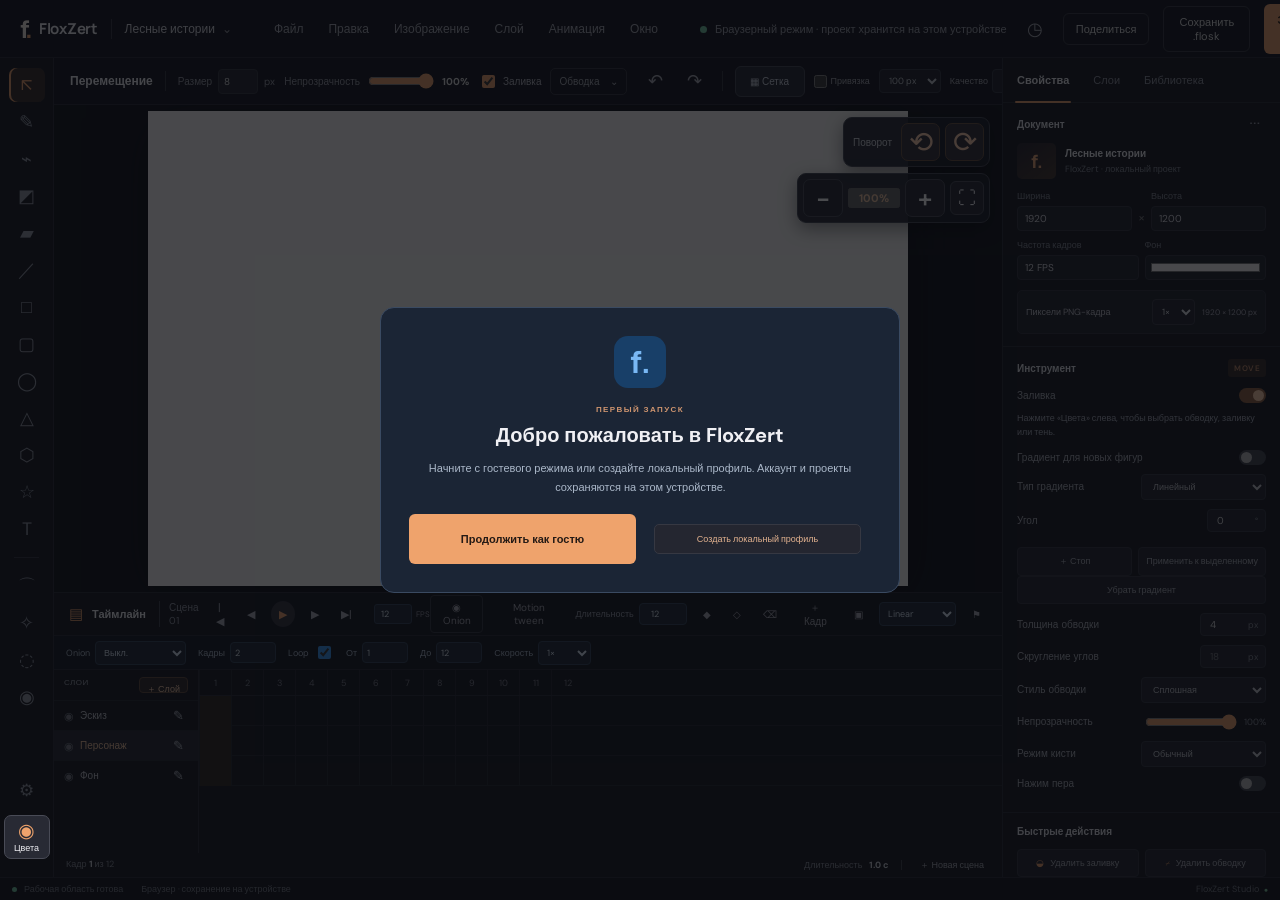
==== index.html @ 046434e7 "Add files via upload" ====
<!doctype html>
<html lang="ru">
<head>
  <meta charset="utf-8">
  <meta name="viewport" content="width=device-width, initial-scale=1">
  <meta name="theme-color" content="#11131a">
  <title>FloxZert — студия анимации и графики</title>
  <link rel="stylesheet" href="styles.css">
</head>
<body>
  <div class="app-shell">
    <header class="topbar">
      <a class="brand" href="#" aria-label="FloxZert">
        <span class="brand-mark">f<span>.</span></span>
        <span class="brand-name">FloxZert</span>
        <span class="brand-divider"></span>
        <button class="project-name" id="projectSwitcher" type="button">Лесные истории <span class="chevron">⌄</span></button>
      </a>
      <nav class="main-menu" aria-label="Главное меню">
        <button id="importImageButton">Файл</button><button>Правка</button><button>Изображение</button><button>Слой</button><button>Анимация</button><button>Окно</button>
      </nav>
      <div class="top-actions">
        <span class="save-status" id="saveStatus"><i></i> Подключение к хранилищу…</span>
        <button class="icon-button" id="historyButton" title="История версий" aria-label="История версий">◷</button>
        <button class="share-button">Поделиться</button>
        <button class="share-button" id="downloadProject" title="Сохранить проект .flosk в установленном приложении">Сохранить .flosk</button>
        <button class="export-button" id="exportTop">Экспорт <span>↗</span></button>
        <button class="support-button" id="openSupport" title="Техподдержка и справка">Справка</button>
        <button class="support-button" id="openSocial" title="Проекты, друзья и совместная работа">Сообщество</button>
        <button class="avatar" aria-label="Профиль">А</button>
      </div>
    </header>

    <main class="workspace">
      <aside class="tool-rail" aria-label="Инструменты">
        <div class="tool-group">
          <button class="tool active" data-tool="select" title="Перемещение (V)"><span>↖</span></button>
          <button class="tool" data-tool="brush" title="Кисть (B)"><span>✎</span></button>
          <button class="tool" data-tool="pencil" title="Карандаш (N)"><span>⌁</span></button>
          <button class="tool" data-tool="eraser" title="Ластик (E)"><span>◩</span></button>
          <button class="tool" data-tool="fill" title="Заливка (G)"><span>▰</span></button>
          <button class="tool" data-tool="line" title="Линия (L)"><span>／</span></button>
          <button class="tool" data-tool="rect" title="Прямоугольник (R)"><span>□</span></button>
          <button class="tool" data-tool="roundrect" title="Скруглённый прямоугольник"><span>▢</span></button>
          <button class="tool" data-tool="ellipse" title="Эллипс"><span>◯</span></button>
          <button class="tool" data-tool="triangle" title="Треугольник"><span>△</span></button>
          <button class="tool" data-tool="polygon" title="Многоугольник"><span>⬡</span></button>
          <button class="tool" data-tool="star" title="Звезда"><span>☆</span></button>
          <button class="tool" data-tool="text" title="Текст (T)"><span>T</span></button>
        </div>
        <div class="rail-divider"></div>
        <div class="tool-group">
          <button class="tool" data-tool="lasso" title="Свободное лассо: обведите объект. Shift — добавить, Alt — вычесть, Ctrl/Cmd — переключить"><span>⌒</span></button>
          <button class="tool" data-tool="magic" title="Быстрое выделение"><span>✧</span></button>
          <button class="tool" data-tool="blur" title="Размытие"><span>◌</span></button>
          <button class="tool" data-tool="eyedropper" title="Пипетка"><span>◉</span></button>
        </div>
        <div class="rail-spacer"></div>
        <button class="tool settings-tool" id="settingsButton" title="Настройки"><span>⚙</span></button>
        <div class="color-tool-wrapper">
          <button class="color-picker-button" id="colorPickerButton" type="button" aria-expanded="false" aria-label="Цвета: обводка, заливка и тень" title="Цвета обводки, заливки и тени">
            <span class="color-picker-mark">◉</span><span>Цвета</span>
          </button>
          <div class="color-popover hidden" id="colorPopover">
            <strong>Цвета объектов</strong>
            <div class="color-tabs" role="tablist" aria-label="Тип цвета">
              <button type="button" class="selected" data-color-tab="stroke">Обводка</button>
              <button type="button" data-color-tab="fill">Заливка</button>
              <button type="button" data-color-tab="shadow">Тень</button>
            </div>
            <label class="color-choice" data-color-view="stroke">Цвет обводки<input id="strokeColor" type="color" value="#f0a36b"></label>
            <label class="color-choice hidden" data-color-view="fill">Цвет заливки<input id="fillColor" type="color" value="#f0a36b"></label>
            <div class="color-choice hidden" data-color-view="shadow">
              <label>Цвет тени<input id="shadowColor" type="color" value="#20202a"></label>
              <label class="shadow-toggle"><input id="shadowEnabled" type="checkbox"> Включить тень</label>
            </div>
          </div>
        </div>
      </aside>

      <section class="center-column">
        <div class="contextbar">
          <div class="tool-context">
            <span class="context-label" id="activeToolLabel">Перемещение</span>
            <span class="context-separator"></span>
            <label class="compact-control">Размер <input id="brushSize" type="number" min="1" max="80" value="8"><span>px</span></label>
            <label class="compact-control">Непрозрачность <input id="opacity" type="range" min="5" max="100" value="100"><b id="opacityValue">100%</b></label>
            <label class="compact-control hidden" id="strokeWidthContextControl" title="Толщина обводки выделенного объекта">Обводка <input id="strokeWidthContext" type="number" min="0" max="80" value="4"><span>px</span></label>
            <label class="check-control"><input type="checkbox" id="fillEnabled" checked> Заливка</label>
            <button class="context-button" id="strokeStyleButton">Обводка <span>⌄</span></button>
          </div>
          <div class="canvas-actions">
            <button class="mobile-properties-button" id="mobileProperties" title="Показать свойства">Свойства</button>
            <button class="icon-button" id="undoButton" title="Отменить">↶</button>
            <button class="icon-button" id="redoButton" title="Повторить">↷</button>
            <span class="context-separator"></span>
            <button class="grid-button" id="gridToggle" title="Показать/скрыть сетку" aria-pressed="false">▦ Сетка</button>
            <label class="grid-snap-control" title="Привязывать рисование, перемещение и изменение размера объектов к сетке; видимость сетки настраивается отдельно"><input type="checkbox" id="gridSnap"> Привязка</label>
            <select id="gridSize" title="Размер клетки сетки" aria-label="Размер клетки сетки"><option value="50">50 px</option><option value="100" selected>100 px</option><option value="200">200 px</option><option value="400">400 px</option></select>
            <label class="quality-control" title="Качество экранного предпросмотра">Качество
              <select id="previewQuality" aria-label="Качество предпросмотра"><option value="draft">Скорость</option><option value="balanced" selected>Обычное</option><option value="high">Высокое</option></select>
            </label>
          </div>
        </div>

        <div class="canvas-stage" id="canvasStage">
          <div class="canvas-wrap" id="canvasWrap">
            <canvas id="artboard" width="1920" height="1200" aria-label="Холст"></canvas>
            <div class="artboard-caption"><span class="live-dot"></span> Сцена 01 <span>·</span> 1920 × 1200</div>
          </div>
          <div class="canvas-floating-controls">
            <div class="rotation-controls" aria-label="Поворот выделения">
              <span>Поворот</span><button id="rotateLeft" title="Повернуть влево на 15°" aria-label="Повернуть влево на 15 градусов">⟲</button><button id="rotateRight" title="Повернуть вправо на 15°" aria-label="Повернуть вправо на 15 градусов">⟳</button>
            </div>
            <div class="zoom-controls">
              <button class="zoom-action" id="zoomOut" title="Уменьшить масштаб">−</button><button class="zoom-value" id="zoomValue" title="Текущий масштаб">100%</button><button class="zoom-action" id="zoomIn" title="Увеличить масштаб до 800%">+</button><button class="icon-button" id="fitCanvas" title="Сбросить масштаб и перемещение">⛶</button>
            </div>
          </div>
          <div class="floating-hint" id="canvasHint">Выберите инструмент и начните творить <kbd>?</kbd></div>
        </div>

        <section class="timeline">
          <div class="timeline-top">
            <div class="timeline-title"><span class="panel-icon">▤</span><strong>Таймлайн</strong><span class="timeline-project">Сцена 01</span></div>
            <div class="playback">
              <button id="firstFrame" title="Первый кадр">|◀</button>
              <button id="prevFrame" title="Предыдущий кадр">◀</button>
              <button class="play-button" id="playButton" title="Воспроизвести">▶</button>
              <button id="nextFrame" title="Следующий кадр">▶</button>
              <button id="lastFrame" title="Последний кадр">▶|</button>
              <span class="fps-control"><input id="timelineFps" type="number" min="1" max="60" value="12" aria-label="Частота кадров"><small>FPS</small></span>
            </div>
            <div class="timeline-tools">
              <button id="onionButton" class="mini-chip" title="Onion skinning">◉ Onion</button>
              <button id="createMotionTween" title="Создать линейный tween для выделенного объекта">Motion tween</button>
              <label class="tween-duration">Длительность <input id="tweenDuration" type="number" min="2" max="500" value="12" aria-label="Длительность motion tween в кадрах"></label>
              <button id="addLayerKeyframe" title="Добавить ключевой кадр активного слоя">◆</button>
              <button id="addBlankKeyframe" title="Добавить пустой ключевой кадр активного слоя">◇</button>
              <button id="clearLayerFrame" title="Удалить содержимое текущего кадра активного слоя">⌫</button>
              <button id="addFrame" title="Добавить кадр">＋ Кадр</button>
              <button id="copyFrame" title="Копировать кадр">▣</button>
              <select id="tweenEasing" aria-label="Кривая easing" title="Кривая motion tween"><option value="linear">Linear</option><option value="ease-in">Ease in</option><option value="ease-out">Ease out</option><option value="ease-in-out">Ease in/out</option></select>
              <button id="addFrameMarker" title="Добавить маркер кадра">⚑</button>
            </div>
          </div>
          <div class="timeline-options">
            <label>Onion
              <select id="onionMode"><option value="off">Выкл.</option><option value="normal">Обычный</option><option value="outline">Контур</option><option value="tinted">Тонированный</option></select>
            </label>
            <label>Кадры <input id="onionFrames" type="number" min="1" max="12" value="2"></label>
            <label>Loop <input id="loopEnabled" type="checkbox" checked></label>
            <label>От <input id="loopStart" type="number" min="1" value="1"></label>
            <label>До <input id="loopEnd" type="number" min="1" value="12"></label>
            <label>Скорость
              <select id="playbackSpeed"><option value="0.25">0.25×</option><option value="0.5">0.5×</option><option value="1" selected>1×</option><option value="1.5">1.5×</option><option value="2">2×</option></select>
            </label>
          </div>
          <div class="timeline-body">
            <div class="timeline-layer-list">
              <div class="timeline-layer-heading"><span>СЛОИ</span><button id="addLayer" title="Добавить новый слой">＋ Слой</button></div>
              <div id="timelineLayerNames"></div>
            </div>
            <div class="frames-scroll" id="framesScroll">
              <div class="frame-ruler" id="frameRuler"></div>
              <div class="frame-rows" id="frameRows"></div>
            </div>
          </div>
          <div class="timeline-foot"><span>Кадр <b id="currentFrameLabel">1</b> из <span id="frameCountLabel">12</span></span><span class="timeline-foot-right">Длительность <b>1.0 c</b> <span class="foot-divider"></span> <button id="newScene">＋ Новая сцена</button></span></div>
        </section>
      </section>

      <aside class="properties-panel">
        <div class="panel-tabs">
          <button class="panel-tab active" data-panel="properties">Свойства</button>
          <button class="panel-tab" data-panel="layers">Слои</button>
          <button class="panel-tab" data-panel="assets">Библиотека</button>
        </div>
        <div class="panel-content" id="propertiesView">
          <div class="panel-section document-section">
            <div class="section-title"><span>Документ</span><button>⋯</button></div>
            <div class="document-card">
              <div class="document-thumb"><span>f.</span></div>
              <div><strong id="documentProjectName">Лесные истории</strong><small>FloxZert · локальный проект</small></div>
            </div>
            <div class="dimension-row">
              <label>Ширина<input value="1920" aria-label="Ширина документа"></label>
              <span>×</span>
              <label>Высота<input value="1200" aria-label="Высота документа"></label>
            </div>
            <div class="dimension-row compact-row"><label>Частота кадров <input value="12 FPS"></label><label>Фон <input id="backgroundColor" type="color" value="#fbfaf7"></label></div>
            <div class="frame-quality-setting"><label for="frameQuality">Пиксели PNG-кадра</label><select id="frameQuality" aria-label="Масштаб пикселей кадра PNG"><option value="1">1×</option><option value="2">2×</option><option value="3">3×</option><option value="4">4×</option></select><small id="frameQualityValue">1920 × 1200 px</small></div>
          </div>
          <div class="panel-section">
            <div class="section-title"><span>Инструмент</span><span class="tiny-badge" id="toolBadge">MOVE</span></div>
            <div class="property-row"><span>Заливка</span><label class="switch"><input type="checkbox" id="panelFill" checked><span></span></label></div>
            <p class="color-help">Нажмите «Цвета» слева, чтобы выбрать обводку, заливку или тень.</p>
            <div class="property-row"><span>Градиент для новых фигур</span><label class="switch"><input type="checkbox" id="gradientEnabled"><span></span></label></div>
            <div class="property-row"><span>Тип градиента</span><select id="gradientType"><option value="linear">Линейный</option><option value="radial">Радиальный</option></select></div>
            <div class="property-row"><span>Угол</span><div class="value-input"><input id="gradientAngle" type="number" min="-360" max="360" value="0"><small>°</small></div></div>
            <div id="gradientStops" class="gradient-stops"></div>
            <div class="quick-actions"><button id="addGradientStop" type="button">＋ Стоп</button><button id="applyGradient" type="button">Применить к выделенному</button></div>
            <div class="quick-actions"><button id="removeGradient" type="button">Убрать градиент</button></div>
            <div class="property-row"><span>Толщина обводки</span><div class="value-input"><input id="strokeWidth" type="number" min="0" max="80" value="4"><small>px</small></div></div>
            <div class="property-row"><span>Скругление углов</span><div class="value-input"><input id="cornerRadius" type="number" min="0" max="300" value="18" disabled><small>px</small></div></div>
            <div class="property-row"><span>Стиль обводки</span><select id="strokeStyle"><option value="solid">Сплошная</option><option value="dashed">Пунктирная</option><option value="dotted">Точечная</option></select></div>
            <div class="property-row"><span>Непрозрачность</span><div class="range-value"><input type="range" id="objectOpacity" min="0" max="100" value="100"><small id="objectOpacityValue">100%</small></div></div>
            <div class="property-row hidden" id="blurSettings"><label for="blurRadius">Радиус размытия</label><div class="value-input"><input id="blurRadius" type="number" min="1" max="80" value="8"><small>px</small></div></div>
            <div class="property-row"><span>Режим кисти</span><select id="brushMode"><option value="normal">Обычный</option><option disabled>Внутри линий — в разработке</option><option disabled>Снаружи линий — в разработке</option></select></div>
            <div class="property-row"><span>Нажим пера</span><label class="switch"><input type="checkbox" id="pressure"><span></span></label></div>
          </div>
          <div class="panel-section quick-actions-section">
            <div class="section-title"><span>Быстрые действия</span></div>
            <div class="quick-actions">
              <button id="removeFill"><span>◒</span> Удалить заливку</button>
              <button id="removeStroke"><span>⌿</span> Удалить обводку</button>
            </div>
            <div class="boolean-row"><button data-boolean="union" title="Объединить">◩</button><button data-boolean="subtract" title="Вычесть">◧</button><button data-boolean="intersect" title="Пересечь">◫</button><small>Булевы операции</small></div>
          </div>
          <div class="panel-section selection-section">
            <div class="section-title"><span>Выделение</span><button id="invertSelection">Инвертировать</button></div>
            <div class="selection-actions"><button>＋ Добавить</button><button>− Вычесть</button><button>⌁ Растушёвка</button></div>
            <div class="property-row"><span>Сохранить в канал</span><button class="text-action" id="saveSelection">Сохранить</button></div>
          </div>
        </div>
        <div class="panel-content hidden" id="layersView">
          <div class="section-title layers-heading"><span>Слои проекта</span><button id="layerAddPanel">＋ Слой</button></div>
          <p class="layer-help">Нажмите слой, чтобы выбрать его. ✎ — переименовать; перетащите ряд, чтобы изменить порядок.</p>
          <div id="layerList" class="layer-list"></div>
          <div class="panel-section">
            <div class="property-row"><span>Непрозрачность слоя</span><div class="range-value"><input type="range" id="layerOpacity" min="0" max="100" value="100" aria-label="Непрозрачность активного слоя"><small id="layerOpacityValue">100%</small></div></div>
          </div>
          <div class="layer-footer"><button id="groupLayers">▱ Создать группу</button><button id="addMask">◩ Добавить маску</button></div>
        </div>
        <div class="panel-content hidden" id="assetsView">
          <div class="section-title layers-heading"><span>Библиотека деталей</span><button id="saveAsset" title="Сохранить выделенные объекты">＋</button></div>
          <p class="muted-copy">Выделите один или несколько объектов и сохраните их набором. Нажмите элемент библиотеки, чтобы добавить его на холст.</p>
          <label class="asset-name-field">Название в библиотеке<input id="assetNameInput" type="text" maxlength="80" placeholder="Например, персонаж"></label>
          <div id="assetList" class="layer-list asset-list"><div class="empty-assets"><span>✦</span><strong>Пока пусто</strong><small>Выделите объекты и нажмите «Сохранить»</small></div></div>
          <button class="wide-button" id="saveCurrentAsset">＋ Сохранить выделенные объекты</button>
        </div>
      </aside>
    </main>

    <footer class="statusbar"><span><i class="status-dot"></i> Рабочая область готова</span><span id="storageStatus">Проверка хранилища…</span><span class="status-right">FloxZert Studio <b>●</b></span></footer>
  </div>

  <div class="modal-backdrop hidden" id="welcomeModal">
    <section class="welcome-modal" role="dialog" aria-modal="true" aria-labelledby="welcomeTitle">
      <div class="welcome-mark">f.</div>
      <span class="eyebrow">ПЕРВЫЙ ЗАПУСК</span>
      <h2 id="welcomeTitle">Добро пожаловать в FloxZert</h2>
      <div id="welcomeContent">
        <p>Начните с гостевого режима или создайте локальный профиль. Аккаунт и проекты сохраняются на этом устройстве.</p>
        <div class="welcome-actions">
          <button type="button" id="continueGuest" class="export-button">Продолжить как гостю</button>
          <button type="button" id="openLocalAccount" class="wide-button">Создать локальный профиль</button>
        </div>
      </div>
      <div id="tourPanel" class="tour-panel hidden">
        <div class="tour-progress"><span id="tourProgressText">Шаг 1 из 5</span><div><i id="tourProgressBar"></i></div></div>
        <h3 id="tourTitle">Инструменты</h3>
        <p id="tourDescription"></p>
        <div class="welcome-actions">
          <button type="button" id="tourBack" class="wide-button">Назад</button>
          <button type="button" id="tourNext" class="export-button">Далее</button>
        </div>
      </div>
    </section>
  </div>

  <div class="modal-backdrop hidden" id="settingsModal">
    <section class="settings-modal" role="dialog" aria-modal="true" aria-labelledby="settingsTitle">
      <div class="modal-header"><div><span class="eyebrow">ПЕРСОНАЛИЗАЦИЯ</span><h2 id="settingsTitle">Настройки FloxZert</h2></div><button id="closeSettings" class="close-button">×</button></div>
      <div class="settings-nav"><button class="selected" data-settings-tab="features">Дополнительные функции</button><button data-settings-tab="themes">Темы и интерфейс</button><button data-settings-tab="account">Аккаунт и облако</button><button data-settings-tab="learning">Обучение</button><button data-settings-tab="shortcuts">Горячие клавиши</button><button data-settings-tab="assistant">ИИ-ассистент</button></div>
      <div class="settings-body" id="settingsBody">
        <div class="settings-intro"><div class="sparkle">✦</div><div><h3>Дополнительные функции</h3><p>Флаги сохраняются в проекте, но не включают модули, которые ещё не реализованы. Ассистент может переключать флаги по названию функции.</p></div></div>
        <section class="smoothing-card" aria-labelledby="smoothingTitle">
          <div class="smoothing-heading"><div><h3 id="smoothingTitle">Сглаживание линий и распознавание фигур</h3><p>ИИ Flox распознаёт линии, дуги, круги и прямоугольники прямо в браузере — без локального сервера, интернета или внешнего API. Это встроенный геометрический распознаватель, не генеративная чат-модель. Остальные режимы сглаживают свободные штрихи.</p></div><button id="straightenButton" type="button">Выпрямить выделенное</button></div>
          <div class="smoothing-controls">
            <label class="smoothing-toggle"><input id="smoothingEnabled" type="checkbox"> Пассивно исправлять новые линии</label>
            <label>Режим
              <select id="smoothingMode">
                <option value="off">Выкл.</option><option value="manual">По кнопке</option><option value="light">Лёгкое сглаживание</option><option value="strong">Сильное сглаживание</option>
                <option value="geometry">Идеальная геометрия</option><option value="curves">Только дуги</option><option value="straight">Только прямые</option><option value="auto">Умное (авто)</option><option value="flox_ai">ИИ Flox · распознавание фигур</option>
              </select>
            </label>
            <label>Чувствительность <span id="smoothingSensitivityValue">50%</span>
              <input id="smoothingSensitivity" type="range" min="0" max="100" value="50">
            </label>
            <label>Порог дрожания <span id="smoothingJitterValue">6 px</span>
              <input id="smoothingJitter" type="range" min="1" max="30" value="6">
            </label>
          </div>
        </section>
        <div class="feature-catalog-toolbar"><input id="featureSearch" type="search" placeholder="Найти модуль или функцию…"><span id="featureCount"></span></div>
        <div id="featureCatalog" class="feature-catalog"></div>
        <div class="feature-grid" id="legacyFeatureGrid">
          <label class="feature-card"><span class="feature-icon">◈</span><span><b>Расширенное выделение</b><small>Флаг настроек · модуль в разработке</small></span><input type="checkbox" data-feature="advanced_selection"></label>
          <label class="feature-card"><span class="feature-icon">✧</span><span><b>Смарт-фильтры и эффекты</b><small>Флаг настроек · модуль в разработке</small></span><input type="checkbox" data-feature="smart_filters"></label>
          <label class="feature-card"><span class="feature-icon">⌘</span><span><b>Скрипты и командная строка</b><small>Используйте текущую Python CLI отдельно</small></span><input type="checkbox" data-feature="scripts"></label>
          <label class="feature-card"><span class="feature-icon">◉</span><span><b>Векторные инструменты</b><small>Флаг настроек · модуль в разработке</small></span><input type="checkbox" data-feature="vector_tools"></label>
          <label class="feature-card"><span class="feature-icon">▧</span><span><b>Анимация и tweening</b><small>Покадровый таймлайн доступен; tweening — нет</small></span><input type="checkbox" data-feature="tweening"></label>
          <label class="feature-card"><span class="feature-icon">◌</span><span><b>Продвинутые эффекты</b><small>Флаг настроек · модуль в разработке</small></span><input type="checkbox" data-feature="advanced_effects"></label>
          <label class="feature-card"><span class="feature-icon">☁</span><span><b>Облачная библиотека</b><small>Флаг настроек · облачная синхронизация не настроена</small></span><input type="checkbox" data-feature="cloud_library"></label>
          <label class="feature-card"><span class="feature-icon">▣</span><span><b>Дополнительные форматы экспорта</b><small>Сейчас доступны PNG из редактора и SVG из CLI</small></span><input type="checkbox" data-feature="advanced_export"></label>
        </div>
        <div class="ai-settings-note"><span>✦</span> ИИ может менять эти настройки по вашей команде. <button id="openAssistant">Открыть ассистента →</button></div>
      </div>
      <div class="settings-body hidden" id="themesView">
        <div class="settings-intro"><div class="sparkle">◐</div><div><h3>Темы интерфейса</h3><p>Синяя база, светлый режим и пользовательские цвета сохраняются локально.</p></div></div>
        <div class="theme-grid">
          <button type="button" class="theme-card" data-theme="blue"><span class="theme-preview blue-preview"></span><b>Flox Blue</b><small>Основная синяя тема</small></button>
          <button type="button" class="theme-card" data-theme="dark"><span class="theme-preview dark-preview"></span><b>Тёмная</b><small>Низкая яркость панелей</small></button>
          <button type="button" class="theme-card" data-theme="light"><span class="theme-preview light-preview"></span><b>Светлая</b><small>Высокая контрастность холста</small></button>
          <button type="button" class="theme-card" data-theme="custom"><span class="theme-preview custom-preview"></span><b>Настраиваемая</b><small>Свои цвета интерфейса</small></button>
        </div>
        <div class="theme-controls">
          <label>Акцентный цвет <input id="themeAccent" type="color" value="#3897f0"></label>
          <label>Фон интерфейса <input id="themeBackground" type="color" value="#111722"></label>
          <label>Цвет панелей <input id="themePanel" type="color" value="#1a2230"></label>
        </div>
      </div>
      <div class="settings-body hidden" id="accountView">
        <div class="settings-intro"><div class="sparkle">☁</div><div><h3>Аккаунт и синхронизация</h3><p>Войдите, чтобы синхронизировать проекты между веб-версией и desktop. Пароль проверяется сервером, а CAPTCHA показывается только в веб-версии.</p></div></div>
        <form id="accountForm" class="account-form">
          <label class="avatar-field" id="accountAvatarField">Аватар
            <span class="account-avatar" id="accountAvatarPreview">A</span>
            <input id="accountAvatar" type="file" accept="image/png,image/jpeg,image/webp" hidden>
            <button type="button" id="chooseAccountAvatar" class="wide-button">Выбрать изображение</button>
          </label>
          <label>Email <input id="accountEmail" type="email" autocomplete="email" required placeholder="name@example.com"></label>
          <label id="accountNameField">Имя <input id="accountName" type="text" autocomplete="name" maxlength="80" placeholder="Имя профиля"></label>
          <label id="accountPasswordField">Пароль <input id="accountPassword" type="password" minlength="10" maxlength="128" autocomplete="new-password" placeholder="Минимум 10 символов"></label>
          <label id="accountPasswordConfirmField">Повторите пароль <input id="accountPasswordConfirm" type="password" minlength="10" maxlength="128" autocomplete="new-password" placeholder="Повторите пароль"></label>
          <label>Язык <select id="accountLanguage"><option value="ru">Русский</option><option value="en">English</option></select></label>
          <label>Часовой пояс <select id="accountTimezone"></select></label>
          <label id="accountPlanField">Тариф
            <select id="accountPlan">
              <option value="free">Бесплатный · 100 ИИ-токенов в день</option>
              <option value="creator">Creator · 500 ИИ-токенов в день</option>
              <option value="team">Team · 2 000 ИИ-токенов в день</option>
            </select>
          </label>
          <label class="account-consent" id="accountConsentField"><input id="accountConsent" type="checkbox"> Я принимаю условия использования и политику конфиденциальности</label>
          <div class="account-captcha hidden" id="accountCaptcha"></div>
          <button type="submit" class="wide-button" id="accountSubmit">Создать аккаунт</button>
          <button type="button" class="wide-button account-mode-toggle" id="accountModeToggle">Уже есть аккаунт? Войти</button>
          <button type="button" class="wide-button hidden" id="accountLogout">Выйти из аккаунта</button>
        </form>
        <div class="provider-grid">
          <button type="button" class="provider-button" disabled>Google · не настроен</button>
          <button type="button" class="provider-button" disabled>GitHub · не настроен</button>
          <button type="button" class="provider-button" disabled>Apple · не настроен</button>
        </div>
        <div class="account-mode-hint" id="accountModeHint"></div>
        <div class="account-status" id="accountStatus">Режим гостя · облачная синхронизация отключена</div>
      </div>
      <div class="settings-body hidden" id="learningView">
        <div class="settings-intro"><div class="sparkle">i</div><div><h3>Обучение и справка</h3><p>Интерактивные шаги, шаблоны, челленджи и чек-лист первых действий.</p></div></div>
        <div id="learningChecklist" class="learning-list"></div>
        <button type="button" id="restartGuide" class="wide-button">Повторить приветственный гайд</button>
      </div>
      <div class="shortcuts-view hidden" id="shortcutsView">
        <div class="settings-intro"><div class="sparkle">⌘</div><div><h3>Горячие клавиши</h3><p>Ищите действие по названию или сочетанию. Включайте и выключайте назначения, не теряя их; для пользовательских действий задавайте режим и контекст.</p></div></div>
        <div class="shortcut-toolbar"><input id="shortcutSearch" type="search" placeholder="Поиск по названию действия или сочетанию…" autocomplete="off"><span id="shortcutCount" class="shortcut-count" aria-live="polite"></span><button type="button" id="enableShortcuts">Включить доступные</button><button type="button" id="exportShortcutProfile">Экспорт профиля</button><button type="button" id="importShortcutProfile">Импорт профиля</button><input id="shortcutProfileFile" type="file" accept="application/json,.json" hidden><button type="button" id="resetShortcuts">Сбросить</button></div>
        <div class="shortcut-list" id="shortcutList" role="list"></div>
        <div class="shortcut-help">Настройте режим «Нажатие», «Удержание» (0,4 с), «Двойное» (повтор за 0,35 с) или «Долгое» (0,9 с), а также контекст: «Везде», «Холст», «Таймлайн» или «ИИ». Кнопка «Включить доступные» включает назначения с проверкой конфликтов. Системные [SYSTEM] нельзя выключить, но режим и контекст можно настроить. Можно назначить до 1000 сочетаний на весь каталог; сочетания привязаны к доступным командам редактора, а не к функциям, которые ещё не реализованы. Импорт профиля проверяет неизвестные действия, недопустимые клавиши и конфликты. На Mac используйте ⌘ вместо Ctrl; зарезервированные сочетания ОС не назначаются.</div>
      </div>
      <div class="modal-footer"><span>Настройки сохраняются автоматически</span><button class="export-button" id="doneSettings">Готово</button></div>
    </section>
  </div>

  <div class="modal-backdrop hidden" id="supportModal">
    <section class="support-modal" role="dialog" aria-modal="true" aria-labelledby="supportTitle">
      <div class="modal-header"><div><span class="eyebrow">СПРАВКА И ПОДДЕРЖКА</span><h2 id="supportTitle">Помощь по FloxZert</h2></div><button id="closeSupport" class="close-button" aria-label="Закрыть">×</button></div>
      <div class="support-layout">
        <aside class="support-sidebar">
          <button type="button" class="support-tab selected" data-support-tab="faq">FAQ</button>
          <button type="button" class="support-tab" data-support-tab="ticket">Обратиться</button>
          <button type="button" class="support-tab" data-support-tab="tickets">Мои обращения</button>
          <button type="button" class="support-tab" data-support-tab="diagnostic">Диагностика</button>
        </aside>
        <div class="support-content">
          <section data-support-view="faq">
            <h3>Частые вопросы</h3>
            <details open><summary>Где хранится проект?</summary><p>В браузерной версии проект сохраняется в хранилище этого браузера на устройстве. Статический сайт можно разместить на GitHub Pages или другом хостинге без собственного backend. Облачные проекты и история версий требуют отдельно размещённого API; desktop-приложение хранит проекты в SQLite.</p></details>
            <details><summary>Как сохранить проект перед экспортом?</summary><p>Используйте Ctrl+S или дождитесь сообщения «Все изменения сохранены». В desktop-приложении сохраните проект как .flosk; в веб-версии доступны импорт .flosk и экспорт PNG/SVG.</p></details>
            <details><summary>Почему закрылись вкладки или пропала синхронизация?</summary><p>Сейчас облачная синхронизация не настроена. Локальные данные остаются доступными в текущем профиле и SQLite.</p></details>
            <details><summary>Связаться с техподдержкой</summary><p>Напишите на <a href="mailto:pycode.support@gmail.com">pycode.support@gmail.com</a> или создайте обращение во вкладке «Обратиться».</p></details>
          </section>
          <section data-support-view="ticket" class="hidden">
            <h3>Создать обращение</h3>
            <form id="supportForm" class="support-form">
              <label>Имя отправителя (необязательно) <input id="supportName" name="name" maxlength="100"></label>
              <label>Получатель (изменить нельзя) <input id="supportRecipient" type="email" value="pycode.support@gmail.com" readonly aria-readonly="true"></label>
              <label>Категория
                <select id="supportCategory" name="category">
                  <option value="project">Проект и сохранение</option><option value="export">Экспорт</option><option value="render">Рендер и производительность</option>
                  <option value="account">Аккаунт</option><option value="billing">Оплата и тариф</option><option value="bug">Ошибка приложения</option><option value="other">Другое</option>
                </select>
              </label>
              <label>Тема <input id="supportSubject" name="subject" minlength="3" maxlength="160" required></label>
              <label>Описание <textarea id="supportMessage" name="message" minlength="10" maxlength="8000" rows="5" required></textarea></label>
              <label class="support-attach"><input id="supportIncludeDiagnostic" type="checkbox" checked> Добавить техническую диагностику (версия, ОС, размер холста, статус API)</label>
              <button type="submit" class="export-button">Создать обращение</button>
            </form>
            <div id="supportTicketResult" class="support-ticket-result"></div>
          </section>
          <section data-support-view="tickets" class="hidden">
            <div class="support-section-heading"><h3>Мои обращения на сервере</h3><button type="button" id="refreshSupportTickets">Обновить</button></div>
            <div id="supportTicketList" class="support-ticket-list">Нет загруженных обращений</div>
          </section>
          <section data-support-view="diagnostic" class="hidden">
            <h3>Техническая диагностика</h3>
            <pre id="supportDiagnostic" class="support-diagnostic"></pre>
            <button type="button" id="copySupportDiagnostic" class="wide-button">Скопировать диагностику</button>
          </section>
        </div>
      </div>
    </section>
  </div>

  <div class="modal-backdrop hidden" id="socialModal">
    <section class="social-modal" role="dialog" aria-modal="true" aria-labelledby="socialTitle">
      <div class="modal-header"><div><span class="eyebrow">СООБЩЕСТВО</span><h2 id="socialTitle">Проекты и друзья</h2></div><button id="closeSocial" class="close-button" aria-label="Закрыть">×</button></div>
      <div class="social-layout">
        <aside class="social-sidebar">
          <button type="button" class="social-tab selected" data-social-tab="projects">Главный экран</button>
          <button type="button" class="social-tab" data-social-tab="friends">Друзья</button>
          <button type="button" class="social-tab" data-social-tab="toolbox">Общий тулбокс</button>
        </aside>
        <div class="social-content">
          <section data-social-view="projects">
            <div class="support-section-heading"><h3>Мои и общие проекты</h3><button type="button" id="socialNewProject">Новый проект</button></div>
            <div id="socialProjectList" class="social-list">Загрузка проектов…</div>
          </section>
          <section data-social-view="friends" class="hidden">
            <div class="friend-search">
              <input id="friendEmail" type="email" placeholder="Email друга">
              <button type="button" id="sendFriendRequest">Добавить друга</button>
            </div>
            <div id="friendList" class="social-list">Загрузка друзей…</div>
          </section>
          <section data-social-view="toolbox" class="hidden">
            <div class="support-section-heading"><h3>Тулбокс аккаунта</h3><button type="button" id="addToolboxFromSelection">Сохранить выделение</button></div>
            <div id="toolboxList" class="social-list">Загрузка тулбокса…</div>
          </section>
        </div>
      </div>
    </section>
  </div>

  <div class="modal-backdrop hidden" id="managerModal">
    <section class="manager-modal" role="dialog" aria-modal="true" aria-labelledby="managerTitle">
      <div class="modal-header"><div><span class="eyebrow">ПРОЕКТЫ И ВЕРСИИ</span><h2 id="managerTitle">Управление</h2></div><button id="closeManager" class="close-button" aria-label="Закрыть">×</button></div>
      <div class="manager-body" id="managerBody"></div>
    </section>
  </div>

  <div id="canvasContextMenu" class="canvas-context-menu hidden" role="menu" aria-label="Контекстное меню холста">
    <div class="context-object-actions">
      <button type="button" role="menuitem" data-context-action="copy"><span>Копировать</span><kbd>Ctrl+C</kbd></button>
      <button type="button" role="menuitem" data-context-action="cut"><span>Вырезать</span><kbd>Ctrl+X</kbd></button>
      <button type="button" role="menuitem" data-context-action="paste"><span>Вставить</span><kbd>Ctrl+V</kbd></button>
      <button type="button" role="menuitem" data-context-action="duplicate"><span>Дублировать</span><kbd>Ctrl+D</kbd></button>
      <button type="button" role="menuitem" data-context-action="group"><span>Сгруппировать</span><span class="context-icon">▣</span></button>
      <button type="button" role="menuitem" data-context-action="ungroup"><span>Разгруппировать</span><span class="context-icon">▢</span></button>
      <div class="context-divider"></div>
      <button type="button" role="menuitem" data-context-action="motion-tween"><span>Motion tween</span><span class="context-icon">↗</span></button>
      <button type="button" role="menuitem" data-context-action="keyframe"><span>Создать ключевой кадр</span><kbd>K</kbd></button>
      <button type="button" role="menuitem" data-context-action="blank-keyframe"><span>Пустой ключевой кадр</span><kbd>F7</kbd></button>
      <div class="context-divider"></div>
      <button type="button" role="menuitem" data-context-action="front"><span>На передний план</span><kbd>Ctrl+]</kbd></button>
      <button type="button" role="menuitem" data-context-action="forward"><span>Вперед на один уровень</span><kbd>]</kbd></button>
      <button type="button" role="menuitem" data-context-action="backward"><span>Назад на один уровень</span><kbd>[</kbd></button>
      <button type="button" role="menuitem" data-context-action="back"><span>На задний план</span><kbd>Ctrl+[</kbd></button>
      <div class="context-divider"></div>
      <button type="button" role="menuitem" data-context-action="toggle-fill"><span>Включить/выключить заливку</span><kbd>Shift+F</kbd></button>
      <button type="button" role="menuitem" data-context-action="remove-fill"><span>Удалить заливку</span><kbd>Alt+F</kbd></button>
      <button type="button" role="menuitem" data-context-action="toggle-stroke"><span>Включить/выключить обводку</span><kbd>Shift+K</kbd></button>
      <button type="button" role="menuitem" data-context-action="remove-stroke"><span>Удалить обводку</span><kbd>Alt+K</kbd></button>
      <div class="context-divider"></div>
      <button type="button" role="menuitem" data-context-action="lock"><span>Заблокировать объект</span><kbd>Ctrl+L</kbd></button>
      <button type="button" role="menuitem" data-context-action="toolbox"><span>Сохранить в тулбокс</span><span class="context-icon">＋</span></button>
      <div class="context-divider"></div>
      <button type="button" role="menuitem" class="context-danger" data-context-action="delete"><span>Удалить</span><kbd>Delete</kbd></button>
    </div>
    <div class="context-empty-actions">
      <button type="button" role="menuitem" data-context-action="paste"><span>Вставить</span><kbd>Ctrl+V</kbd></button>
      <button type="button" role="menuitem" data-context-action="select-all"><span>Выделить всё кадра</span><kbd>Ctrl+A</kbd></button>
      <button type="button" role="menuitem" data-context-action="keyframe"><span>Создать ключевой кадр</span><kbd>K</kbd></button>
      <button type="button" role="menuitem" data-context-action="blank-keyframe"><span>Пустой ключевой кадр</span><kbd>F7</kbd></button>
    </div>
  </div>

  <div class="modal-backdrop hidden" id="paletteModal">
    <section class="palette-modal" role="dialog" aria-modal="true" aria-label="Командная палитра">
      <input id="paletteSearch" type="search" placeholder="Поиск команды…" autocomplete="off">
      <div id="paletteResults" class="palette-results"></div>
      <div class="palette-foot">↑ ↓ выбрать <kbd>Enter</kbd> выполнить <kbd>Esc</kbd> закрыть</div>
    </section>
  </div>

  <aside class="assistant-panel hidden" id="assistantPanel">
    <div class="assistant-header"><span class="assistant-avatar">f.</span><div><b>Flox Zert</b><small id="assistantModelLabel">Flox Mini · 0.1.0.1</small></div><button type="button" id="aiSettingsToggle" aria-label="Настройки модели" title="Настройки модели">⚙</button><button id="closeAssistant" aria-label="Закрыть чат">×</button></div>
    <div id="desktopAiInstallPanel" class="desktop-ai-install hidden" aria-live="polite">
      <button type="button" id="installLocalAi">Загрузить ИИ (~2,3 ГБ)</button>
      <small id="desktopAiStatus">Первое скачивание модели (~2,3 ГБ) требует интернет; после этого Flox работает офлайн.</small>
    </div>
    <div id="aiProviderFields" class="assistant-provider hidden">
      <label>Провайдер<select id="aiProviderMode"><option value="flox-mini">Flox Mini · 0.1.0.1</option><option value="flox">Flox · 0.1.0.1</option><option value="gemini">Google Gemini</option><option value="openai">OpenAI</option><option value="anthropic">Anthropic Claude</option><option value="deepseek">DeepSeek</option><option value="custom">Другой OpenAI-совместимый</option></select></label>
      <label>Модель<select id="aiProviderModel"></select><input id="aiCustomModel" class="hidden" placeholder="model-id"></label>
      <input id="aiProviderKey" type="password" autocomplete="off" placeholder="API-ключ провайдера">
      <input id="aiProviderEndpoint" class="hidden" type="url" placeholder="https://api.example.com/v1/chat/completions">
      <label>Лимит ответа<select id="aiMaxOutputTokens"><option value="512">512 токенов</option><option value="1200" selected>1 200 токенов</option><option value="2048">2 048 токенов</option><option value="4096">4 096 токенов</option><option value="8192">8 192 токена</option><option value="10000">10 000 токенов</option></select></label>
      <label>Память одобренных примеров<select id="aiMemoryLimit"><option value="150000">150 000 токенов</option><option value="500000">500 000 токенов</option><option value="1000000" disabled>1 млн · подписка (пока недоступна)</option></select></label>
      <label class="ai-consent-option"><input id="aiIncludeApprovedMemory" type="checkbox"> Передавать одобренные примеры облачной модели</label>
      <label class="ai-consent-option"><input id="aiFloxUseGemini" type="checkbox"> Использовать Gemini как движок Flox (отправляются запросы и холст)</label>
      <label class="ai-consent-option"><input id="aiSendCanvas" type="checkbox" checked> Передавать снимок холста выбранной облачной модели</label>
      <label id="aiFloxGeminiModelLabel">Модель Gemini для Flox<select id="aiFloxGeminiModel"><option value="gemini-2.5-flash">gemini-2.5-flash</option><option value="gemini-2.5-pro">gemini-2.5-pro</option></select></label>
      <small id="aiVisionNotice">Облачная vision-модель может получить уменьшенный снимок текущего кадра. Flox Mini/Flox локально видят только структуру холста.</small>
      <div class="ai-settings-actions"><button type="button" id="saveAiProvider">Сохранить</button><button type="button" id="approveLastAssistant">Запомнить ответ</button></div>
      <small id="assistantLearningStatus">Память заполняется только после явного сохранения ответа.</small>
      <small id="aiModelStatus">Локальный Flox Zert · 0.1.0.1</small>
    </div>
    <div class="assistant-messages" id="assistantMessages"><div class="assistant-message">Привет! Я Flox Mini 0.1.0.1. Могу изучить контекст холста и предложить безопасные правки.</div></div>
    <form class="assistant-input" id="assistantForm"><input id="assistantPrompt" placeholder="Напишите сообщение..." autocomplete="off"><button aria-label="Отправить">↑</button></form>
  </aside>
  <input type="file" id="imageImport" accept=".flosk,.flox,.json,application/json,image/*" hidden>
  <script src="feature_catalog.js"></script>
  <script src="cloud-config.js"></script>
  <script src="app.js"></script>
</body>
</html>
---- styles.css ----
@import url('https://fonts.googleapis.com/css2?family=DM+Sans:wght@400;500;600;700&family=Manrope:wght@400;500;600;700;800&display=swap');
:root{color-scheme:dark;--bg:#11131a;--panel:#191b24;--panel2:#20222c;--line:#2c2e38;--text:#f0f0f4;--muted:#858894;--accent:#efa36c;--accent2:#f6bd8b;--green:#73c9a0}
*{box-sizing:border-box}body{margin:0;background:var(--bg);color:var(--text);font:13px 'DM Sans',sans-serif;overflow:hidden}button,input,select{font:inherit;color:inherit}button{cursor:pointer}button:focus-visible,input:focus-visible,select:focus-visible{outline:2px solid #efa36c;outline-offset:2px}.app-shell{height:100vh;min-height:650px;display:flex;flex-direction:column}.topbar{height:58px;background:#171820;border-bottom:1px solid #282a34;display:flex;align-items:center;padding:0 20px;gap:32px;flex-shrink:0}.brand{display:flex;align-items:center;gap:9px;color:inherit;text-decoration:none;white-space:nowrap}.brand-mark{font:800 24px Manrope,sans-serif;letter-spacing:-3px;color:#faf0e7}.brand-mark span{color:var(--accent)}.brand-name{font:700 15px Manrope,sans-serif;letter-spacing:-.3px}.brand-divider{height:20px;width:1px;background:#383a44;margin:0 4px}.project-name{color:#d7d7de;font-size:12px;background:none;border:0;padding:5px 0}.project-name:hover{color:#fff}.chevron{color:#92939d;margin-left:4px}.main-menu{display:flex;height:100%;align-items:center;gap:5px;flex:1}.main-menu button,.top-actions button,.timeline-tools button,.playback button,.contextbar button{background:none;border:0;color:#a8aab4}.main-menu button{padding:9px 10px;font-size:12px}.main-menu button:hover,.contextbar button:hover,.icon-button:hover{color:white;background:#292b35;border-radius:6px}.top-actions{display:flex;align-items:center;gap:14px}.save-status{font-size:11px;color:#a0a3ae;white-space:nowrap}.save-status i,.live-dot,.status-dot{width:7px;height:7px;display:inline-block;background:var(--green);border-radius:50%;margin-right:5px}.icon-button{width:30px;height:30px;font-size:18px!important;display:inline-flex;align-items:center;justify-content:center}.share-button{border:1px solid #383a45!important;border-radius:6px;padding:8px 12px;color:#ddd!important;font-size:11px}.export-button{background:var(--accent)!important;color:#241a15!important;border:0;border-radius:6px;padding:9px 13px;font-weight:700;font-size:11px}.export-button span{font-size:14px;margin-left:6px}.avatar{border:0;border-radius:50%;background:#474055;color:#f8d7bb;width:28px;height:28px;font-weight:700}.workspace{display:flex;min-height:0;flex:1}.tool-rail{width:54px;background:#191b23;border-right:1px solid var(--line);display:flex;flex-direction:column;align-items:center;padding:10px 0;flex-shrink:0}.tool-group{display:flex;flex-direction:column;gap:3px}.tool{border:0;background:transparent;color:#9295a1;width:36px;height:34px;border-radius:7px;font-size:18px;display:flex;align-items:center;justify-content:center}.tool:hover{background:#292b35;color:#fff}.tool.active{background:#3a2e2a;color:var(--accent);box-shadow:inset 2px 0 var(--accent)}.rail-divider{width:25px;height:1px;background:#343640;margin:11px 0}.rail-spacer{flex:1}.settings-tool{font-size:17px;margin-bottom:8px}.color-swatches{height:40px;width:39px;position:relative;margin:0 0 8px 2px}.color-swatches input{position:absolute;width:23px;height:23px;padding:2px;background:#22242d;border:1px solid #555762;border-radius:4px;cursor:pointer}.color-swatches input:first-child{top:0;left:1px;z-index:1}.color-swatches input:last-child{right:1px;bottom:0}.center-column{min-width:0;flex:1;display:flex;flex-direction:column}.contextbar{height:47px;border-bottom:1px solid #292b35;display:flex;align-items:center;justify-content:space-between;padding:0 16px;background:#171820;flex-shrink:0}.tool-context,.canvas-actions{display:flex;align-items:center;gap:9px}.context-label{font-size:12px;font-weight:600;min-width:78px}.context-separator{width:1px;height:20px;background:#353741;margin:0 3px}.compact-control{display:flex;align-items:center;gap:6px;color:#9698a3;font-size:10px}.compact-control input[type=number]{width:40px;height:25px;background:#242630;border:1px solid #353741;border-radius:4px;padding:3px 5px;color:#ddd}.compact-control input[type=range]{width:66px;accent-color:var(--accent)}.compact-control b{color:#ddd;font-size:10px}.check-control{color:#b4b5bf;display:flex;align-items:center;gap:5px;font-size:10px}.check-control input{accent-color:var(--accent)}.context-button{border:1px solid #343640!important;border-radius:5px;padding:6px 8px!important;font-size:10px}.context-button span{margin-left:7px}.zoom-value{font-size:10px!important;min-width:38px}.canvas-stage{flex:1;min-height:250px;display:flex;align-items:center;justify-content:center;position:relative;overflow:hidden;background-color:#13151c;background-image:radial-gradient(#30323b 0.65px,transparent .65px);background-size:16px 16px}.canvas-wrap{position:relative;filter:drop-shadow(0 10px 28px #08090d99);transform-origin:center}.canvas-wrap canvas{display:block;width:min(64vw,960px,calc((100vh - 425px)*1.6));height:auto;background:#fbfaf7;cursor:crosshair}.artboard-caption{position:absolute;top:-25px;left:0;font-size:10px;color:#999ba5}.artboard-caption span:not(.live-dot){margin:0 5px;color:#5d5f6b}.live-dot{width:5px;height:5px;margin-right:5px}.floating-hint{position:absolute;bottom:15px;left:50%;transform:translateX(-50%);padding:8px 12px;background:#20222bcc;border:1px solid #3a3c46;border-radius:7px;color:#aaa;font-size:10px;transition:opacity .2s}.floating-hint kbd{color:#d5d5dc;background:#343640;border-radius:3px;padding:1px 5px;margin-left:8px}.timeline{height:239px;min-height:210px;background:#191b23;border-top:1px solid #2a2c36;display:flex;flex-direction:column;flex-shrink:0}.timeline-top{height:43px;display:flex;align-items:center;justify-content:space-between;border-bottom:1px solid #292b35;padding:0 15px}.timeline-title{display:flex;align-items:center;gap:9px}.panel-icon{font-size:15px;color:var(--accent)}.timeline-title strong{font-size:11px}.timeline-project{border-left:1px solid #41434e;padding-left:9px;margin-left:4px;color:#9294a0;font-size:10px}.playback{display:flex;align-items:center;gap:10px}.playback button{font-size:11px}.playback .play-button{background:#34353f;border-radius:50%;width:26px;height:26px;color:var(--accent)}.fps-control{color:#eee;font-size:10px;margin-left:6px}.fps-control small{color:#9294a0;font-size:8px}.timeline-tools{display:flex;align-items:center;gap:10px}.timeline-tools button{font-size:10px}.timeline-tools .mini-chip{border:1px solid #363843;border-radius:4px;padding:5px 7px}.mini-chip.enabled{color:var(--accent);border-color:#8b5f43}.timeline-body{display:flex;min-height:0;flex:1}.timeline-layer-list{width:145px;border-right:1px solid #2c2e38;flex-shrink:0}.timeline-layer-heading{height:26px;padding:7px 10px;color:#787b86;font-size:8px;letter-spacing:.8px;display:flex;justify-content:space-between}.timeline-layer-heading button{background:none;border:0;color:#999;font-size:13px;padding:0}.timeline-layer-name{height:30px;padding:7px 10px;border-top:1px solid #262832;font-size:10px;color:#c2c3cb;display:flex;align-items:center;gap:6px}.timeline-layer-name.selected{background:#292b35;color:#f1c19b}.layer-eye{color:#777a85;font-size:11px}.frames-scroll{overflow:auto;flex:1}.frame-ruler{height:26px;display:flex;min-width:max-content;border-bottom:1px solid #2c2e38}.frame-number{width:32px;flex-shrink:0;padding:7px 0;text-align:center;color:#777a85;font-size:9px;border-left:1px solid #262832}.frame-rows{min-width:max-content}.frame-row{height:30px;display:flex;border-bottom:1px solid #262832}.frame-cell{width:32px;flex-shrink:0;height:30px;border-left:1px solid #262832;position:relative;cursor:pointer}.frame-cell:hover{background:#252731}.frame-cell.current{background:#302820}.frame-cell.keyframe:after{content:"";position:absolute;width:8px;height:8px;left:11px;top:10px;background:#d18b5d;transform:rotate(45deg);border-radius:1px}.frame-cell.current.keyframe:after{background:#ffc391;box-shadow:0 0 7px #efa36c}.timeline-foot{height:24px;padding:5px 12px;color:#888a95;font-size:9px;display:flex;justify-content:space-between}.timeline-foot b{color:#d3d4db}.timeline-foot-right{display:flex;align-items:center;gap:7px}.timeline-foot button{background:none;border:0;color:#acadb6;font-size:9px}.foot-divider{width:1px;height:10px;background:#41434c;margin:0 5px}.properties-panel{width:278px;flex-shrink:0;background:#191b23;border-left:1px solid #2b2d37;display:flex;flex-direction:column}.panel-tabs{height:45px;border-bottom:1px solid #2a2c36;display:flex;padding:0 12px;gap:20px}.panel-tab{background:none;border:0;color:#8f919c;font-size:11px;position:relative;padding:0 2px}.panel-tab.active{color:#f0f0f3;font-weight:600}.panel-tab.active:after{content:"";height:2px;background:var(--accent);position:absolute;bottom:-1px;left:0;right:0;border-radius:2px}.panel-content{overflow:auto;flex:1}.panel-content.hidden{display:none}.panel-section{padding:12px 14px;border-bottom:1px solid #2b2d37}.section-title{display:flex;align-items:center;justify-content:space-between;font-size:10px;font-weight:600;margin-bottom:11px;color:#e3e3e8}.section-title button{background:none;border:0;color:#92949f;font-size:11px}.document-section{padding-top:13px}.document-card{display:flex;align-items:center;gap:9px;margin-bottom:11px}.document-thumb{width:39px;height:36px;border-radius:5px;background:linear-gradient(145deg,#27232c,#47382f);display:flex;align-items:center;justify-content:center;color:#efaa77;font:800 18px Manrope}.document-card strong{display:block;font-size:10px}.document-card small{display:block;color:#868994;font-size:9px;margin-top:3px}.dimension-row{display:flex;align-items:center;gap:6px}.dimension-row label{flex:1;color:#838691;font-size:9px}.dimension-row input{display:block;margin-top:4px;width:100%;height:25px;background:#23252e;border:1px solid #343640;border-radius:4px;padding:0 7px;color:#d9dae0;font-size:10px}.dimension-row>span{padding-top:13px;color:#777}.compact-row{margin-top:8px}.compact-row label input[type=color]{height:25px;padding:3px}.tiny-badge{font-size:8px;letter-spacing:.5px;color:#bf8967;background:#382d28;padding:4px 6px;border-radius:3px}.property-row{display:flex;align-items:center;justify-content:space-between;margin:9px 0;color:#aeb0b9;font-size:10px}.property-row input[type=color]{border:1px solid #494b55;border-radius:4px;width:29px;height:21px;padding:2px;background:#252731}.property-row select{background:#242630;border:1px solid #363842;border-radius:4px;color:#c7c8cf;padding:5px 7px;font-size:9px;width:125px}.value-input{background:#242630;border:1px solid #363842;border-radius:4px;padding:3px 7px}.value-input input{width:40px;background:transparent;border:0;color:#ddd;font-size:10px}.value-input small,.range-value small{color:#858792;font-size:9px}.range-value{display:flex;align-items:center;gap:5px}.range-value input{width:92px;accent-color:var(--accent)}.switch{position:relative;width:27px;height:15px}.switch input{opacity:0;width:0;height:0}.switch span{position:absolute;inset:0;border-radius:10px;background:#444650;cursor:pointer;transition:.15s}.switch span:before{content:"";position:absolute;width:11px;height:11px;left:2px;top:2px;background:#bbb;border-radius:50%;transition:.15s}.switch input:checked+span{background:#936342}.switch input:checked+span:before{transform:translateX(12px);background:#ffcfaa}.quick-actions{display:flex;gap:6px}.quick-actions button,.selection-actions button{background:#242630;border:1px solid #343640;border-radius:4px;padding:7px 7px;font-size:9px;color:#aeb0ba;flex:1;white-space:nowrap}.quick-actions button span{color:var(--accent);margin-right:4px}.boolean-row{display:flex;align-items:center;gap:6px;margin-top:10px}.boolean-row button{width:25px;height:23px;background:#242630;border:1px solid #363842;border-radius:4px;color:#c1c2ca}.boolean-row small{color:#858792;font-size:9px;margin-left:3px}.selection-section .section-title button,.text-action{font-size:9px;color:#d39a72}.selection-actions{display:flex;gap:5px}.layers-heading{padding:15px 14px 5px}.layer-list{padding:4px 8px}.layer-item{height:38px;display:flex;align-items:center;gap:7px;padding:0 8px;border-radius:5px;color:#c3c4cc;font-size:10px;cursor:pointer}.layer-item:hover,.layer-item.selected{background:#292b35}.layer-item.selected{color:#f0c39f}.layer-item .layer-icon{font-size:12px;color:#9699a4}.layer-item .layer-actions{margin-left:auto;color:#777a84}.layer-footer{border-top:1px solid #2b2d37;display:flex;gap:7px;padding:12px}.layer-footer button,.wide-button{flex:1;background:#242630;border:1px solid #363842;border-radius:5px;color:#b5b7c0;padding:8px 5px;font-size:9px}.muted-copy{color:#898b96;font-size:10px;line-height:1.55;padding:0 15px}.empty-assets{height:180px;display:flex;flex-direction:column;align-items:center;justify-content:center;color:#898b96;gap:7px}.empty-assets>span{font-size:23px;color:#d99a6c}.empty-assets strong{font-size:11px;color:#c7c8d0}.empty-assets small{font-size:9px}.wide-button{margin:10px;width:calc(100% - 20px);color:#e2b28f}.statusbar{height:23px;background:#15171e;border-top:1px solid #292b35;display:flex;align-items:center;gap:18px;padding:0 12px;color:#777a84;font-size:9px;flex-shrink:0}.statusbar .status-dot{width:5px;height:5px}.status-right{margin-left:auto}.status-right b{color:#83c79e;font-size:7px;margin-left:3px}
.modal-backdrop{position:fixed;inset:0;background:#08090dbb;z-index:10;display:flex;align-items:center;justify-content:center;padding:20px}.modal-backdrop.hidden{display:none}.settings-modal{width:min(780px,96vw);max-height:min(700px,94vh);background:#1b1d26;border:1px solid #383a45;border-radius:12px;box-shadow:0 22px 90px #000b;display:flex;flex-direction:column;overflow:hidden}.modal-header{display:flex;align-items:center;justify-content:space-between;padding:20px 24px 16px;border-bottom:1px solid #2d2f39}.eyebrow{font-size:8px;letter-spacing:1.4px;color:#cf956f;font-weight:700}.modal-header h2{font:700 19px Manrope;margin:5px 0 0}.close-button,.assistant-header button{background:none;border:0;color:#aaa;font-size:23px}.settings-nav{display:flex;gap:6px;padding:10px 20px;border-bottom:1px solid #2d2f39}.settings-nav button{background:transparent;border:0;color:#9698a3;border-radius:5px;padding:8px 10px;font-size:10px}.settings-nav button.selected{background:#302a28;color:#f3bd96}.feature-count{border-radius:8px;padding:1px 5px;background:#40352e;color:#efb388;margin-left:4px}.settings-body{padding:18px 24px;overflow:auto}.settings-intro{display:flex;gap:12px;align-items:center;margin-bottom:16px}.sparkle{width:34px;height:34px;border-radius:9px;background:#382c29;color:#f4b184;display:flex;align-items:center;justify-content:center;font-size:17px}.settings-intro h3{margin:0 0 4px;font-size:12px}.settings-intro p{margin:0;color:#92949f;font-size:10px}.feature-grid{display:grid;grid-template-columns:1fr 1fr;gap:8px}.feature-card{display:flex;align-items:center;gap:9px;padding:11px;background:#22242d;border:1px solid #30323c;border-radius:7px;cursor:pointer}.feature-icon{color:#e4a77b;background:#332a28;width:27px;height:27px;border-radius:6px;display:flex;align-items:center;justify-content:center}.feature-card span:nth-child(2){flex:1}.feature-card b,.feature-card small{display:block}.feature-card b{font-size:10px;color:#e4e4e9}.feature-card small{font-size:8px;color:#898b96;margin-top:4px}.feature-card input{accent-color:var(--accent)}.ai-settings-note{display:flex;align-items:center;gap:7px;margin-top:14px;color:#9e9faa;font-size:9px}.ai-settings-note>span{color:#e6a979}.ai-settings-note button{margin-left:auto;background:none;border:0;color:#e5ad83;font-size:9px}.modal-footer{padding:13px 22px;border-top:1px solid #2d2f39;display:flex;align-items:center;justify-content:space-between;color:#878a94;font-size:9px}
.assistant-panel{position:fixed;right:18px;bottom:34px;width:320px;height:390px;background:#1b1d26;border:1px solid #3b3d48;border-radius:10px;z-index:8;box-shadow:0 12px 45px #0009;display:flex;flex-direction:column}.assistant-panel.hidden{display:none}.assistant-header{height:53px;padding:0 13px;border-bottom:1px solid #30323c;display:flex;align-items:center;gap:9px}.assistant-avatar{width:28px;height:28px;background:#3a2d29;color:#f4b588;border-radius:8px;display:flex;align-items:center;justify-content:center}.assistant-header b,.assistant-header small{display:block}.assistant-header b{font-size:11px}.assistant-header small{font-size:9px;color:#898b96;margin-top:3px}.assistant-header button{margin-left:auto;font-size:19px}.assistant-messages{flex:1;overflow:auto;padding:13px}.assistant-message{background:#242630;border-radius:8px;padding:10px;color:#b9bbc4;font-size:10px;line-height:1.6}.assistant-message b{color:#edb185}.assistant-input{padding:10px;border-top:1px solid #30323c;display:flex;gap:7px}.assistant-input input{flex:1;background:#242630;border:1px solid #383a45;border-radius:6px;padding:9px;color:#ddd;font-size:10px}.assistant-input button{width:32px;border:0;border-radius:6px;background:#efa36c;color:#241a15;font-weight:700;font-size:15px}
@media(max-width:1050px){.main-menu{gap:0}.main-menu button{padding:8px 6px;font-size:10px}.properties-panel{width:245px}.save-status{display:none}.timeline-layer-list{width:120px}.canvas-wrap canvas{width:min(60vw,850px)}}
@media(max-width:760px){.topbar{padding:0 10px;gap:12px}.main-menu{display:none}.brand{flex:1}.project-name,.brand-divider{display:none}.top-actions{gap:7px}.share-button{display:none}.properties-panel{display:none;position:absolute;z-index:5;right:0;top:58px;bottom:23px;width:min(84vw,300px);box-shadow:-12px 0 30px #0008}.properties-panel.mobile-open{display:flex}.contextbar{padding:0 8px}.compact-control:nth-of-type(2),.check-control,.context-button{display:none}.canvas-wrap canvas{width:min(86vw,960px);max-height:none}.mobile-properties-button{display:inline-flex!important;background:#282a34!important;border:1px solid #393b46!important;border-radius:5px;padding:6px 8px!important;font-size:9px!important}.timeline{height:205px}.timeline-tools{gap:3px}.timeline-tools button:first-child{display:none}}
.mobile-properties-button{display:none}
.canvas-context-menu{position:fixed;z-index:30;width:238px;padding:5px;background:#20232c;border:1px solid #424550;border-radius:8px;box-shadow:0 14px 38px #050608aa}
.canvas-context-menu.hidden{display:none}
.canvas-context-menu button{width:100%;min-height:30px;display:flex;align-items:center;justify-content:space-between;gap:10px;border:0;border-radius:5px;background:transparent;color:#d8dae2;padding:6px 8px;text-align:left;font-size:10px}
.canvas-context-menu button:hover{background:#353a48;color:#fff}
.canvas-context-menu button:disabled{opacity:.45;cursor:not-allowed}
.canvas-context-menu kbd{color:#9297a5;background:#292c35;border:1px solid #424650;border-radius:4px;padding:2px 5px;font-size:8px}
.canvas-context-menu .context-icon{color:#efa36c}
.context-divider{height:1px;margin:4px 6px;background:#353842}
.canvas-context-menu.context-on-object .context-empty-actions{display:none}
.canvas-context-menu.context-on-empty .context-object-actions{display:none}
.canvas-context-menu .context-danger{color:#f09a90}
.smoothing-card{padding:12px;background:#22242d;border:1px solid #343640;border-radius:7px;margin:0 0 15px}.smoothing-heading{display:flex;align-items:flex-start;justify-content:space-between;gap:12px}.smoothing-heading h3{margin:0 0 5px;font-size:11px}.smoothing-heading p{margin:0;color:#92949f;font-size:9px;line-height:1.5}.smoothing-heading button{flex:none;background:#382d28;border:1px solid #624b3e;color:#f0bb94;border-radius:5px;padding:7px 9px;font-size:9px}.smoothing-controls{display:flex;gap:16px;margin-top:12px}.smoothing-controls label{flex:1;display:flex;flex-direction:column;gap:6px;color:#aeb0b9;font-size:9px}.smoothing-controls select{background:#242630;border:1px solid #363842;border-radius:4px;color:#ddd;padding:7px;font-size:10px}.smoothing-controls input{width:100%;accent-color:var(--accent)}.smoothing-controls label>span{color:#f0bb94}
.save-status.error{color:#f09286}.save-status.saving{color:#e8bc83}
.frame-cell.tween{background:linear-gradient(180deg,#244c77,#1b3550);border-radius:8px}
.frame-cell.tween.current{background:#356eaa}
.tween-duration{display:flex;align-items:center;gap:5px;color:#969ba8;font-size:9px}
.tween-duration input{width:48px;background:#222b38;border:1px solid #36465c;border-radius:4px;color:#e3edf8;padding:4px;text-align:center}
.timeline{height:285px;min-height:260px}
.timeline-options{min-height:34px;padding:4px 12px;border-bottom:1px solid #292b35;display:flex;align-items:center;gap:12px;flex-wrap:wrap;background:#171b24}
.timeline-options label{display:flex;align-items:center;gap:5px;color:#aab7c8;font-size:9px}
.frame-cell.blank-keyframe:after{background:transparent;border:1px solid #d18b5d}
.frame-cell.current.blank-keyframe:after{background:transparent;border-color:#ffc391;box-shadow:0 0 7px #efa36c}
.gradient-stops{display:grid;gap:5px;margin:6px 0}.gradient-stop{display:grid;grid-template-columns:1fr 36px 26px;gap:6px;align-items:center}.gradient-stop input[type=number]{width:100%;min-width:0;background:#242630;border:1px solid #363842;border-radius:4px;padding:5px;color:#ddd;font-size:9px}.gradient-stop input[type=color]{width:36px;height:25px;padding:2px;background:#242630;border:1px solid #363842;border-radius:4px}.gradient-stop button{height:25px;border:1px solid #363842;border-radius:4px;background:#242630;color:#bbb}.gradient-stop button:disabled{opacity:.4;cursor:not-allowed}
.timeline-options input[type=number]{width:46px;height:21px;padding:2px 4px;background:#222b38;border:1px solid #36465c;border-radius:4px;color:#e5edf8;font-size:9px}
.timeline-options input[type=checkbox]{accent-color:#3897f0}
.timeline-options select,.timeline-tools select{background:#222b38;border:1px solid #36465c;border-radius:4px;color:#dce8f8;padding:4px;font-size:9px}
.fps-control{display:flex;align-items:center;gap:4px}
.fps-control input{width:38px;background:#222b38;border:1px solid #36465c;border-radius:3px;color:#e3edf8;text-align:center;padding:3px;font-size:9px}
.frame-number.marked,.frame-cell.marked{box-shadow:inset 0 2px #f0a36b}
.welcome-modal{width:min(460px,92vw);background:#1b2535;border:1px solid #3a4a61;border-radius:14px;padding:28px;text-align:center}.welcome-mark{width:52px;height:52px;border-radius:14px;margin:0 auto 16px;background:#183f68;color:#79b8f4;font:800 30px Manrope;display:flex;align-items:center;justify-content:center}.welcome-modal h2{font-size:20px;margin:8px 0}.welcome-modal p{color:#abb8c9;font-size:11px;line-height:1.7}.welcome-actions{display:grid;grid-template-columns:1fr 1fr;gap:8px;margin-top:18px}.feature-catalog-toolbar{display:flex;align-items:center;gap:10px;margin:12px 0}.feature-catalog-toolbar input{flex:1;background:#242630;border:1px solid #363842;border-radius:5px;padding:8px;font-size:10px}.feature-catalog-toolbar span{color:#95b8df;font-size:9px}.feature-category{margin:12px 0}.feature-category h3{font-size:11px;color:#84b4e7;margin:0 0 8px}.feature-catalog{max-height:none}.feature-category .feature-grid{max-height:300px;overflow:auto}.feature-grid#legacyFeatureGrid{display:none}.theme-grid{display:grid;grid-template-columns:repeat(4,1fr);gap:8px}.theme-card{background:#222a37;border:1px solid #354256;border-radius:8px;padding:8px;color:#e9eff8;text-align:left}.theme-card b,.theme-card small{display:block}.theme-card b{font-size:10px;margin-top:7px}.theme-card small{font-size:8px;color:#91a0b5;margin-top:3px}.theme-preview{display:block;height:54px;border-radius:5px}.blue-preview{background:linear-gradient(135deg,#111722 50%,#3897f0)}.dark-preview{background:linear-gradient(135deg,#0d1118 50%,#60a5fa)}.light-preview{background:linear-gradient(135deg,#edf2fa 50%,#1677d2)}.custom-preview{background:linear-gradient(135deg,#26364d 50%,#c084fc)}.theme-controls{display:grid;grid-template-columns:repeat(3,1fr);gap:10px;margin-top:14px}.theme-controls label{display:flex;flex-direction:column;gap:6px;color:#aeb8c7;font-size:9px}.theme-controls input{width:100%;height:34px}.account-form{display:grid;grid-template-columns:1fr 1fr;gap:10px}.account-form label{display:flex;flex-direction:column;gap:6px;color:#aeb8c7;font-size:9px}.account-form input,.account-form select{background:#242630;border:1px solid #363842;border-radius:5px;padding:8px}.account-form button{grid-column:1/-1}.account-status{margin-top:12px;padding:10px;border-radius:6px;background:#202938;color:#9fbbdd;font-size:9px}.learning-list{display:grid;grid-template-columns:1fr 1fr;gap:7px}.learning-item{display:flex;gap:8px;padding:9px;background:#222a37;border-radius:6px;font-size:10px}.learning-item input{accent-color:#3897f0}
.manager-modal{width:min(560px,96vw);max-height:min(680px,90vh);background:#1b1d26;border:1px solid #383a45;border-radius:12px;box-shadow:0 22px 90px #000b;display:flex;flex-direction:column;overflow:hidden}.manager-body{padding:16px 20px;overflow:auto}.manager-list{display:flex;flex-direction:column;gap:7px}.manager-item{display:flex;align-items:center;text-align:left;gap:10px;width:100%;padding:11px 12px;border:1px solid #343640;border-radius:7px;background:#22242d;color:#e3e3e8}.manager-item:hover{border-color:#9e755a;background:#292a33}.manager-item.current{border-color:#986d50}.manager-item-copy{flex:1;min-width:0}.manager-item-copy b,.manager-item-copy small{display:block}.manager-item-copy b{font-size:11px}.manager-item-copy small{margin-top:4px;color:#92949f;font-size:9px}.manager-item-action{color:#e8ad82;font-size:9px}.manager-form{display:flex;gap:8px;margin-top:14px;padding-top:13px;border-top:1px solid #343640}.manager-form input{flex:1;min-width:0;background:#242630;border:1px solid #383a45;border-radius:5px;padding:9px;color:#eee;font-size:10px}.manager-form button,.manager-confirm-actions button{border:0;border-radius:5px;background:#efa36c;color:#241a15;font-weight:700;padding:8px 11px;font-size:10px}.manager-empty,.manager-error{padding:14px;background:#242630;border-radius:6px;color:#a8aab4;font-size:10px}.manager-error{color:#f09286}.manager-confirm{font-size:11px;line-height:1.6;color:#c5c6ce}.manager-confirm-actions{display:flex;justify-content:flex-end;gap:8px;margin-top:16px}.manager-confirm-actions button.secondary{background:#30323c;color:#d0d1d8}
.layer-item .layer-icon,.layer-item .layer-actions{background:transparent;border:0;padding:3px;cursor:pointer}.layer-item .layer-icon:hover,.layer-item .layer-actions:hover{color:#f0bc98}
.shortcuts-view{padding:18px 24px;overflow:auto;min-height:0;flex:1}.shortcuts-view.hidden{display:none}.settings-body.hidden{display:none}.shortcut-toolbar{display:flex;gap:8px;margin:12px 0}.shortcut-toolbar input{flex:1;min-width:0;background:#242630;border:1px solid #383a45;border-radius:5px;padding:9px 11px;color:#eee;font-size:10px}.shortcut-toolbar button{background:#292b35;border:1px solid #3a3c47;border-radius:5px;color:#c3c4cc;padding:8px 10px;font-size:9px;white-space:nowrap}.shortcut-list{border:1px solid #30323c;border-radius:7px;overflow:auto;max-height:390px}.shortcut-group{padding:9px 11px;background:#22242d;color:#d9aa87;font-size:9px;font-weight:700;letter-spacing:.5px;border-bottom:1px solid #30323c;position:sticky;top:0}.shortcut-row{min-height:39px;display:grid;grid-template-columns:minmax(160px,1fr) minmax(105px,160px) 76px;align-items:center;gap:8px;padding:5px 10px;border-bottom:1px solid #2b2d36;font-size:10px}.shortcut-row:last-child{border-bottom:0}.shortcut-description{color:#a7a9b3}.shortcut-binding{justify-self:end;font:10px 'DM Sans',sans-serif;color:#d7d8df;background:#2c2e38;border:1px solid #41434e;border-radius:4px;padding:4px 7px;white-space:nowrap}.shortcut-binding.recording{color:#ffcb98;border-color:#a77654}.shortcut-record{justify-self:end;background:transparent;border:1px solid #3b3d48;border-radius:4px;color:#aaaeba;padding:5px 7px;font-size:9px}.shortcut-record:hover{color:#f2bd96;border-color:#87654c}.shortcut-help{margin-top:11px;color:#8f919d;font-size:9px;line-height:1.55}.palette-modal{width:min(560px,94vw);max-height:min(520px,80vh);background:#1b1d26;border:1px solid #41434d;border-radius:10px;box-shadow:0 24px 80px #000b;display:flex;flex-direction:column;overflow:hidden}.palette-modal>input{margin:12px;background:#242630;border:1px solid #40424d;border-radius:6px;padding:12px;color:#eee;font-size:12px}.palette-results{overflow:auto;padding:0 8px 8px}.palette-command{width:100%;display:flex;align-items:center;text-align:left;background:transparent;border:0;border-radius:5px;color:#d4d5dc;padding:9px 10px;font-size:10px}.palette-command:hover,.palette-command.active{background:#302d2d;color:#f3bd96}.palette-command small{margin-left:auto;color:#8c8f9a;font-size:9px}.palette-empty{padding:14px;color:#92949f;font-size:10px}.palette-foot{padding:9px 12px;border-top:1px solid #30323c;color:#8f919b;font-size:9px}.palette-foot kbd{margin-left:7px;padding:2px 4px;background:#30323c;border:1px solid #464852;border-radius:3px;color:#d7d7de}.settings-nav button{cursor:pointer}
.shortcut-record:disabled{opacity:.45;cursor:default}.shortcut-help{margin-top:11px;color:#8f919d;font-size:9px;line-height:1.55}.palette-modal{width:min(560px,94vw);max-height:min(520px,80vh);background:#1b1d26;border:1px solid #41434d;border-radius:10px;box-shadow:0 24px 80px #000b;display:flex;flex-direction:column;overflow:hidden}.palette-modal>input{margin:12px;background:#242630;border:1px solid #40424d;border-radius:6px;padding:12px;color:#eee;font-size:12px}.palette-results{overflow:auto;padding:0 8px 8px}.palette-command{width:100%;display:flex;align-items:center;text-align:left;background:transparent;border:0;border-radius:5px;color:#d4d5dc;padding:9px 10px;font-size:10px}.palette-command:hover,.palette-command.active{background:#302d2d;color:#f3bd96}.palette-command small{margin-left:auto;color:#8c8f9a;font-size:9px}.palette-empty{padding:14px;color:#92949f;font-size:10px}.palette-foot{padding:9px 12px;border-top:1px solid #30323c;color:#8f919b;font-size:9px}.palette-foot kbd{margin-left:7px;padding:2px 4px;background:#30323c;border:1px solid #464852;border-radius:3px;color:#d7d7de}.settings-nav button{cursor:pointer}
.shortcut-row{grid-template-columns:minmax(150px,1.2fr) 58px minmax(120px,1fr) minmax(128px,auto)}
.shortcut-title-cell{min-width:0;display:grid;gap:5px}
.shortcut-options{display:flex;align-items:center;gap:4px;flex-wrap:wrap}
.shortcut-option{max-width:100%;padding:3px 5px;border:1px solid #3a3c47;border-radius:4px;background:#242630;color:#b9bbc5;font-size:8px}
.shortcut-bindings,.shortcut-actions{display:flex;align-items:center;gap:4px;flex-wrap:wrap}
.shortcut-bindings{min-width:0}
.shortcut-toggle{justify-self:center;min-width:48px;padding:4px 5px;border:1px solid #3b3d48;border-radius:4px;background:#23332d;color:#9de0b0;font-size:8px;cursor:pointer}
.shortcut-toggle[aria-pressed="false"]{background:#33292a;color:#c39b9b}
.shortcut-toggle:disabled{background:#22242d;color:#d9aa87;opacity:1;cursor:default}
.shortcut-disabled .shortcut-description{opacity:.55}
.shortcut-chip{display:inline-flex;align-items:center;gap:2px}
.shortcut-remove{width:20px;height:22px;border:0;border-radius:4px;background:#30323c;color:#aeb0b9;cursor:pointer}
.shortcut-remove:hover{background:#533731;color:#ffd2b2}
.shortcut-remove:disabled{opacity:.45;cursor:default}
.shortcut-empty{color:#92949f;font-size:9px}
.shortcut-actions .shortcut-record{white-space:nowrap}
.shortcut-toolbar button{flex:none}
.shortcut-count{align-self:center;color:#aab1bf;font-size:9px;white-space:nowrap}
@media(max-width:600px){.shortcut-row{grid-template-columns:minmax(90px,.8fr) 44px minmax(90px,1fr) auto;gap:5px;padding:5px}.shortcut-option{font-size:7px}.shortcut-toolbar{flex-wrap:wrap}.shortcut-toolbar input{flex-basis:100%}.shortcut-toolbar button{flex:1}}
.hidden{display:none!important}
.welcome-modal{width:min(520px,92vw)}
.welcome-modal .eyebrow{display:block;margin-bottom:4px}
.tour-panel h3{margin:14px 0 6px;font-size:13px}
.tour-panel p{min-height:48px}
.tour-progress{display:flex;align-items:center;gap:10px;color:#a9bdd5;font-size:9px}
.tour-progress>div{flex:1;height:4px;border-radius:8px;background:#303d50;overflow:hidden}
.tour-progress i{display:block;height:100%;width:20%;background:#79b8f4;transition:width .2s}
.tour-highlight{outline:3px solid #79b8f4!important;outline-offset:4px;animation:tour-pulse 1.2s ease-in-out infinite!important}
@keyframes tour-pulse{50%{outline-color:#f0b48c;box-shadow:0 0 18px #79b8f466}}
.account-form{grid-template-columns:1fr 1fr}
.account-form .avatar-field{grid-row:span 2;align-items:center}
.account-avatar{width:58px;height:58px;border-radius:50%;margin:5px 0 8px;background:#3b4c63 center/cover no-repeat;color:#dcecff;font:700 22px Manrope;display:flex;align-items:center;justify-content:center}
.avatar-field .wide-button{margin:0;width:100%;padding:6px}
.account-consent{grid-column:1/-1;flex-direction:row!important;align-items:center;line-height:1.5}
.account-consent input{accent-color:#3897f0}
.account-captcha,.account-mode-hint{grid-column:1/-1}
.account-captcha{min-height:0}
.account-mode-hint{margin-top:9px;color:#8f9db0;font-size:9px;line-height:1.55}
.account-mode-toggle{background:#242b36!important;color:#c7d4e4!important}
.provider-grid{display:grid;grid-template-columns:repeat(3,1fr);gap:7px;margin-top:10px}
.provider-button{background:#202938;border:1px solid #354256;border-radius:6px;padding:8px;color:#8391a5;font-size:9px}
.learning-progress-row{display:flex;align-items:center;gap:8px;margin-bottom:10px;color:#aeb8c7;font-size:9px}
.learning-progress-row{grid-column:1/-1}
.support-button{border:1px solid #383a45!important;border-radius:6px;padding:8px 10px;color:#ddd!important;font-size:10px}
.support-modal{width:min(760px,94vw);max-height:min(620px,90vh);background:#1b1d26;border:1px solid #383a45;border-radius:12px;overflow:hidden;display:flex;flex-direction:column}
.support-layout{display:flex;min-height:420px}
.support-sidebar{width:150px;border-right:1px solid #30323c;padding:12px;display:flex;flex-direction:column;gap:6px}
.support-tab{background:transparent;border:0;border-radius:6px;color:#9fa2ad;text-align:left;padding:9px 10px;font-size:10px}
.support-tab.selected{background:#302a28;color:#f3bd96}
.support-content{flex:1;padding:18px 22px;overflow:auto}
.support-content h3{margin:0 0 14px;font-size:13px}
.support-content details{border:1px solid #343640;border-radius:7px;margin:7px 0;padding:10px;background:#22242d}
.support-content details summary{cursor:pointer;color:#e1e2e8;font-size:10px}
.support-content details p{color:#9d9faa;font-size:9px;line-height:1.65;margin:8px 0 0}
.support-form{display:grid;grid-template-columns:1fr 1fr;gap:9px}
.support-form label{display:flex;flex-direction:column;gap:5px;color:#aeb0ba;font-size:9px}
.support-form input,.support-form select,.support-form textarea{background:#242630;border:1px solid #363842;border-radius:5px;padding:8px;color:#eee;font-size:10px}
.support-form label:nth-child(5){grid-column:1/-1}
.support-form .support-attach{grid-column:1/-1;flex-direction:row;align-items:center}
.support-form button{grid-column:1/-1;justify-self:start}
.support-ticket-result{margin-top:10px;padding:10px;border-radius:6px;font-size:9px}
.support-ticket-result.success{background:#21372e;color:#93d3af}
.support-ticket-result.error{background:#3a2929;color:#f0a29a}
.support-section-heading{display:flex;align-items:center;justify-content:space-between}
.support-section-heading button{background:#292b35;border:1px solid #3a3c47;border-radius:5px;color:#c3c4cc;padding:6px 8px;font-size:9px}
.support-ticket-list{display:flex;flex-direction:column;gap:7px}
.support-ticket{display:flex;flex-direction:column;gap:4px;padding:11px;border:1px solid #343640;border-radius:7px;background:#22242d}
.support-ticket b{font-size:10px}
.support-ticket small{color:#92949f;font-size9px}
.support-diagnostic{margin:0 0 12px;padding:12px;border:1px solid #343640;border-radius:7px;background:#10131a;color:#bfc8d8;font-size:9px;line-height:1.6;max-height:300px;overflow:auto}
.support-content a{color:#79b8f4}
.assistant-learning{display:flex;align-items:center;gap:6px;padding:7px 10px;border-top:1px solid #30323c;color:#8f949f;font-size:8px}
.assistant-learning span{flex:1}
.assistant-learning button{border:1px solid #3b3d48;border-radius:4px;background:#292b35;color:#d3b39a;padding:5px 6px;font-size:8px}
.social-modal{width:min(820px,94vw);max-height:min(680px,90vh);background:#1b1d26;border:1px solid #383a45;border-radius:12px;overflow:hidden;display:flex;flex-direction:column}
.social-layout{display:flex;min-height:430px}
.social-sidebar{width:165px;border-right:1px solid #30323c;padding:12px;display:flex;flex-direction:column;gap:6px}
.social-tab{background:transparent;border:0;border-radius:6px;color:#9fa2ad;text-align:left;padding:9px 10px;font-size:10px}
.social-tab.selected{background:#302a28;color:#f3bd96}
.social-content{flex:1;padding:18px 22px;overflow:auto}
.social-list{display:flex;flex-direction:column;gap:8px}
.social-card{display:flex;align-items:center;gap:10px;padding:12px;border:1px solid #343640;border-radius:7px;background:#22242d}
.social-card-copy{flex:1;min-width:0}
.social-card-copy b,.social-card-copy small{display:block}
.social-card-copy b{font-size:11px}
.social-card-copy small{color:#92949f;font-size:9px;margin-top:4px}
.social-card button{background:#292b35;border:1px solid #3a3c47;border-radius:5px;color:#d0b092;padding:6px 8px;font-size:9px}
.friend-search{display:flex;gap:8px;margin-bottom:12px}
.friend-search input{flex:1;background:#242630;border:1px solid #363842;border-radius:5px;padding:9px;color:#eee}
.friend-search button{background:#efa36c;border:0;border-radius:5px;color:#241a15;padding:8px 10px;font-weight:700}
.assistant-provider{display:grid;grid-template-columns:1fr auto;gap:6px;padding:7px 10px;border-top:1px solid #30323c}
.assistant-provider label{display:flex;align-items:center;gap:6px;color:#9fa2ad;font-size:8px}
.assistant-provider select,.assistant-provider input{background:#242630;border:1px solid #363842;border-radius:4px;color:#ddd;padding:6px;font-size:8px}
.assistant-provider>div{grid-column:1/-1;display:grid;grid-template-columns:1fr 1fr 1fr;gap:5px}
.assistant-provider>div.hidden{display:none}
.assistant-provider button{border:1px solid #3b3d48;border-radius:4px;background:#292b35;color:#d3b39a;padding:5px 6px;font-size:8px}
@media(max-width:700px){.support-layout{flex-direction:column}.support-sidebar{width:100%;border-right:0;border-bottom:1px solid #30323c;flex-direction:row}.support-tab{flex:1;text-align:center}.support-form{grid-template-columns:1fr}.support-form label{grid-column:1!important}}
.learning-progress-bar{flex:1;height:5px;border-radius:8px;background:#303d50;overflow:hidden}
.learning-progress-bar i{display:block;height:100%;background:#79b8f4}
.assistant-panel:not(.hidden){display:flex;flex-direction:column;width:min(390px,calc(100vw - 24px));height:min(560px,calc(100dvh - 92px));max-height:calc(100dvh - 92px);right:12px;bottom:12px;overflow:hidden}
.assistant-header{flex:0 0 auto}
.assistant-header>div{min-width:0;flex:1}
.assistant-header>button{flex:0 0 auto}
.assistant-messages{flex:1 1 auto;min-height:0;overflow:auto}
.assistant-provider{flex:0 0 auto;grid-template-columns:1fr 1fr;max-height:44%;overflow:auto}
.desktop-ai-install{display:flex;flex:0 0 auto;flex-direction:column;gap:6px;padding:10px 12px;border-bottom:1px solid #30323c;background:#20222c}
.desktop-ai-install.hidden{display:none}
.desktop-ai-install button{min-height:34px;border:1px solid #9a6b4c;border-radius:6px;background:#efa36c;color:#241a15;font-weight:700;font-size:11px}
.desktop-ai-install button:disabled{opacity:.65;cursor:default}
.desktop-ai-install small{color:#b4b6c0;font-size:10px;line-height:1.4}
.assistant-provider label{display:grid;align-content:start;gap:4px;font-size:10px}
.assistant-provider label select,.assistant-provider input{min-width:0;width:100%;font-size:11px}
.assistant-provider>input{grid-column:1/-1}
.assistant-provider .ai-settings-actions{grid-column:1/-1;display:flex;gap:6px}
.assistant-provider .ai-settings-actions button{flex:1}
.assistant-provider>small{grid-column:1/-1;color:#9fa2ad;font-size:10px;line-height:1.35}
.assistant-input{flex:0 0 auto}
@media(max-height:500px){.assistant-panel:not(.hidden){height:calc(100dvh - 20px);max-height:calc(100dvh - 20px);bottom:10px}.assistant-provider{max-height:35%}}
.assistant-provider .ai-consent-option{display:flex;align-items:flex-start;grid-column:1/-1;line-height:1.45}
.assistant-provider .ai-consent-option input{width:auto;flex:none;margin:1px 2px 0 0;accent-color:#efa36c}
.assistant-provider #aiVisionNotice{color:#c3a78f}
.ai-action-apply{display:block;width:100%;margin-top:8px;padding:7px;border:1px solid #735b49;border-radius:5px;background:#3a2d29;color:#f4c39f;cursor:pointer}
.ai-action-apply:hover{background:#4b382d}
.ai-action-apply:disabled,.assistant-panel.ai-locked .assistant-input button{opacity:.55;cursor:not-allowed}
.assistant-panel.ai-locked .assistant-input input{opacity:.55}
.grid-snap-control,.quality-control{display:flex;align-items:center;gap:4px;color:#a8aab4;font-size:9px;white-space:nowrap}
.grid-snap-control input{width:auto;margin:0;accent-color:#4da3ff}
.quality-control select,#gridSize{max-width:90px;padding:4px 5px;border:1px solid #353945;border-radius:4px;background:#20232c;color:#c5c8d0;font-size:9px}
#gridToggle.active{border-radius:4px;background:#25394f;color:#78bdff}
.smoothing-toggle{display:flex!important;align-items:center;gap:7px;grid-column:1/-1;color:#c7c9d1;font-size:11px}
.smoothing-toggle input{width:auto;accent-color:#4da3ff}
@media(max-width:1050px){.grid-snap-control,.quality-control{font-size:8px}.quality-control select,#gridSize{max-width:68px;padding:3px}}
@media(max-width:760px){.quality-control{display:flex;font-size:0}.quality-control select{max-width:62px;font-size:8px}.grid-snap-control{font-size:8px}.canvas-actions{gap:4px}}
.layer-item,.timeline-layer-name{transition:background .15s,color .15s;cursor:grab}
.layer-item.dragging,.timeline-layer-name.dragging{opacity:.45}
.layer-item.drop-before,.timeline-layer-name.drop-before{box-shadow:inset 0 2px var(--accent)}
.layer-item.drop-after,.timeline-layer-name.drop-after{box-shadow:inset 0 -2px var(--accent)}
.value-input input:disabled{opacity:.45;cursor:not-allowed}
.layer-rename-input{width:100%;min-width:0;background:#20232c;border:1px solid var(--accent);border-radius:3px;color:inherit;padding:3px 5px;font:inherit}
.color-tool-wrapper{position:relative;margin:0 0 8px;z-index:20}
.color-picker-button{width:46px;min-height:44px;display:flex;flex-direction:column;align-items:center;justify-content:center;gap:1px;background:#282a34;border:1px solid #494b56;border-radius:7px;color:#f0f0f4;font-size:9px}
.color-picker-button:hover,.color-picker-button[aria-expanded=true]{border-color:#efa36c;background:#342c29}
.color-picker-mark{font-size:19px;color:#efa36c;line-height:20px}
.color-popover{position:absolute;left:54px;bottom:0;width:238px;padding:12px;background:#20222c;border:1px solid #464852;border-radius:8px;box-shadow:0 14px 36px #000b;z-index:40;color:#ececf1}
.color-popover.hidden{display:none}
.color-popover>strong{display:block;margin:0 0 10px;font-size:11px}
.color-tabs{display:grid;grid-template-columns:repeat(3,1fr);gap:4px;margin-bottom:12px}
.color-tabs button{min-height:30px;background:#282a34;border:1px solid #3c3e49;border-radius:5px;color:#b9bbc4;font-size:9px}
.color-tabs button.selected{background:#3a2e2a;border-color:#a16e4e;color:#ffd2b1}
.color-choice{display:flex;align-items:center;justify-content:space-between;gap:12px;color:#c9cbd3;font-size:10px}
.color-choice>input[type=color],.color-choice label>input[type=color]{width:54px;height:32px;padding:3px;background:#292b35;border:1px solid #575965;border-radius:5px}
.color-choice.hidden{display:none}
.color-choice>label:first-child{display:flex;align-items:center;justify-content:space-between;gap:12px;flex:1}
.shadow-toggle{display:flex;align-items:center;gap:7px;margin:12px 0 0;color:#c9cbd3;font-size:10px}
.shadow-toggle input{accent-color:#efa36c}
.color-help,.layer-help{margin:6px 0 10px;color:#a8abb7;font-size:9px;line-height:1.55}
.timeline-layer-heading{height:30px;color:#a1a4ae;letter-spacing:.5px}
.timeline-layer-heading button,.layers-heading button{padding:5px 7px!important;background:#302a28!important;border:1px solid #634a3c!important;border-radius:4px;color:#ffd0ad!important;font-size:9px!important;white-space:nowrap}
.layer-rename-button{flex:none;width:20px;height:22px;padding:0;border:0;border-radius:4px;background:transparent;color:#aeb1bc;font-size:13px;cursor:pointer}
.layer-rename-button:hover{background:#3a2e2a;color:#ffd0ad}
.timeline-layer-name .layer-rename-button{margin-left:auto}
.layer-item .layer-actions{margin-left:auto}
.grid-button{min-width:70px;height:31px;padding:0 8px!important;display:inline-flex;align-items:center;justify-content:center;gap:5px;background:#252a34!important;border:1px solid #454954!important;border-radius:6px;color:#cdd3df!important;font-size:10px!important}
.grid-button.active{background:#263c52!important;border-color:#4d8ac2!important;color:#9bd0ff!important;box-shadow:0 0 0 1px #4d8ac244}
.zoom-action{width:40px;height:38px;display:inline-flex;align-items:center;justify-content:center;background:#292b35!important;border:1px solid #4a4c58!important;border-radius:7px;color:#fff!important;font-size:25px!important;font-weight:600;line-height:1}
.zoom-action:hover{background:#3a2e2a!important;border-color:#9c6a4b!important}
.zoom-value{min-width:52px;font-size:11px!important;color:#f0c39f!important;font-weight:700}
.rotation-controls{display:flex;align-items:center;gap:4px;padding:0 4px;color:#d4d5dc;font-size:9px}
.rotation-controls button{width:39px;height:38px;display:inline-flex;align-items:center;justify-content:center;background:#34303a!important;border:1px solid #69513f!important;border-radius:7px;color:#ffd0ad!important;font-size:29px!important;line-height:1}
.rotation-controls button:hover{background:#503d32!important;border-color:#efa36c!important}
.frame-quality-control{display:flex;align-items:center;gap:4px;color:#bfc1ca;font-size:9px;white-space:nowrap}
.frame-quality-control select{max-width:48px;padding:4px;background:#20232c;border:1px solid #454853;border-radius:4px;color:#e3e4e9;font-size:9px}
.frame-quality-control small{color:#9da1ad;font-size:8px}
.canvas-stage.panning canvas{cursor:grabbing!important}
.canvas-stage.space-pan{cursor:grab}
.canvas-stage.space-pan canvas{cursor:grab!important}
.canvas-stage.panning{cursor:grabbing}
@media(max-width:1180px){.frame-quality-control small{display:none}.rotation-controls span{display:none}.canvas-actions{gap:4px}.rotation-controls{padding:0 1px}}
@media(max-width:1050px){.frame-quality-control{font-size:8px}.frame-quality-control select{max-width:40px}.rotation-controls button{width:34px;height:34px;font-size:25px!important}.zoom-action{width:34px;height:34px}.grid-button{min-width:58px}}
@media(max-width:760px){.frame-quality-control{display:none}.rotation-controls{display:flex}.rotation-controls button{width:30px;height:30px;font-size:22px!important}.zoom-action{width:31px;height:31px;font-size:20px!important}.zoom-controls .icon-button{width:30px;height:30px}.zoom-value{min-width:40px}.grid-button{min-width:48px;font-size:9px!important}.layer-help{font-size:8px}}
.contextbar{overflow-x:auto;justify-content:flex-start;gap:14px;scrollbar-width:thin;scrollbar-color:#454853 transparent}
.tool-context,.canvas-actions{flex-shrink:0}
.contextbar::-webkit-scrollbar{height:3px}
.contextbar::-webkit-scrollbar-thumb{background:#454853;border-radius:4px}
.timeline-layer-name>span:not(.layer-eye),.layer-item>span:not(.layer-icon){overflow:hidden;text-overflow:ellipsis;white-space:nowrap}
.canvas-floating-controls{position:absolute;top:12px;right:12px;z-index:5;display:flex;flex-direction:column;align-items:flex-end;gap:6px;pointer-events:none}
.canvas-floating-controls .rotation-controls,.zoom-controls{display:flex;align-items:center;gap:5px;padding:5px;background:#1d2029ed;border:1px solid #444752;border-radius:9px;box-shadow:0 6px 18px #0006;pointer-events:auto}
.canvas-floating-controls .rotation-controls span{display:inline;color:#d4d5dc;font-size:10px;padding:0 4px}
.zoom-controls .icon-button{width:34px;height:34px;background:#292b35!important;border:1px solid #4a4c58!important;border-radius:6px;font-size:18px!important}
.frame-quality-setting{display:flex;align-items:center;gap:7px;margin-top:10px;padding:8px;background:#22242d;border:1px solid #30323c;border-radius:5px;color:#c6c8d0;font-size:9px}
.frame-quality-setting label{flex:1}
.frame-quality-setting select{background:#242630;border:1px solid #3c3e49;border-radius:4px;color:#e3e4e9;padding:5px;font-size:9px}
.frame-quality-setting small{color:#a7aab5;font-size:8px;white-space:nowrap}
@media(max-width:1180px){.canvas-floating-controls{top:7px;right:7px;gap:4px}.canvas-floating-controls .rotation-controls span{display:inline}.zoom-controls{gap:3px;padding:3px}}
@media(max-width:760px){.canvas-floating-controls{top:5px;right:5px}.canvas-floating-controls .rotation-controls span{font-size:8px}.zoom-controls .icon-button{width:30px;height:30px}.frame-quality-setting{flex-wrap:wrap}.frame-quality-setting label{flex-basis:100%}}
.asset-library-item{width:100%;height:auto;min-height:38px;background:transparent;border:0;text-align:left}
.asset-name-field{display:flex;flex-direction:column;gap:5px;padding:4px 14px 8px;color:#a9abb5;font-size:9px}
.asset-name-field input{min-width:0;background:#20222c;border:1px solid #363842;border-radius:4px;padding:7px 8px;font-size:10px}
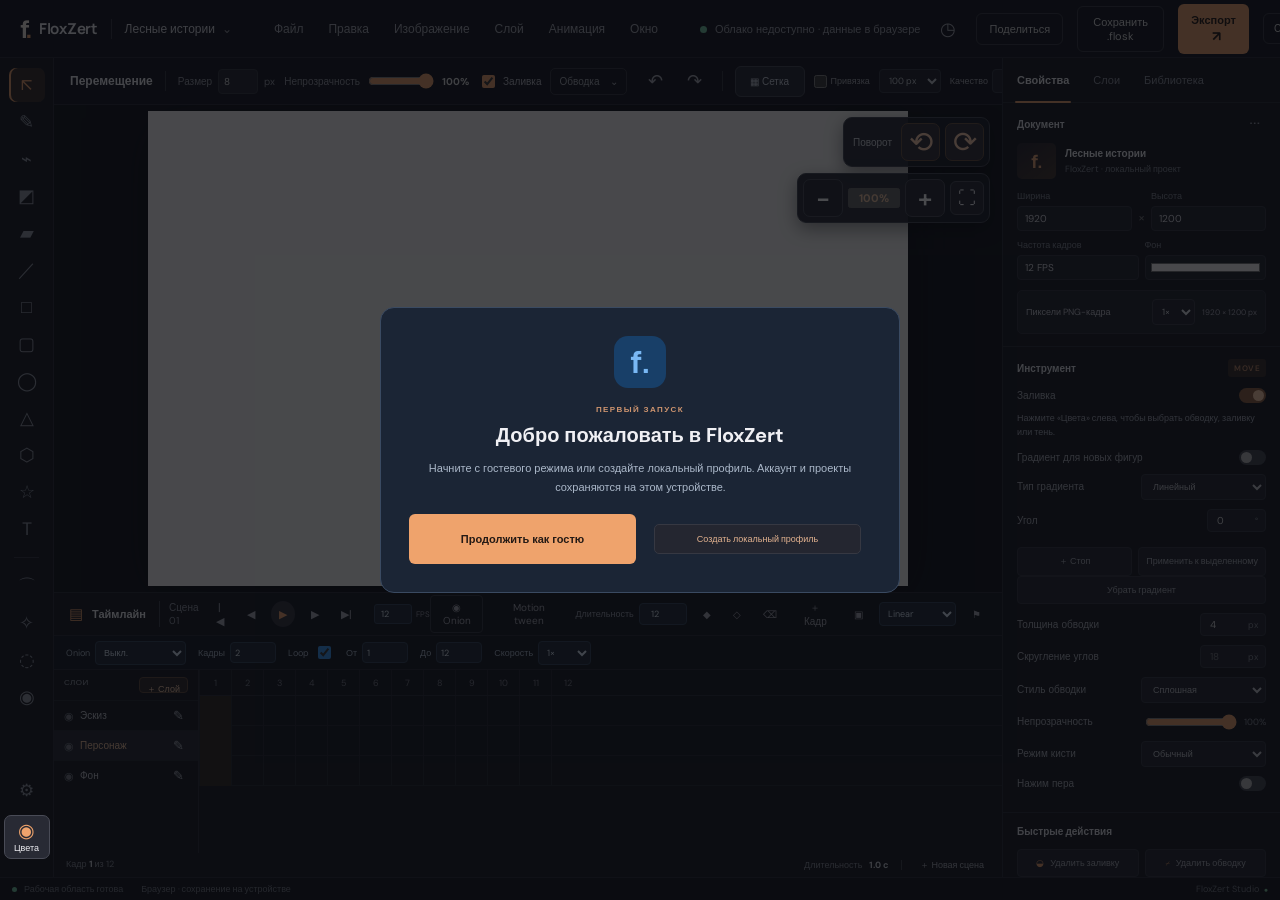
==== commit 6fd6103c: "Add files via upload" ====
--- a/index.html
+++ b/index.html
@@ -348,9 +348,9 @@
           <button type="button" class="wide-button hidden" id="accountLogout">Выйти из аккаунта</button>
         </form>
         <div class="provider-grid">
-          <button type="button" class="provider-button" disabled>Google · не настроен</button>
-          <button type="button" class="provider-button" disabled>GitHub · не настроен</button>
-          <button type="button" class="provider-button" disabled>Apple · не настроен</button>
+          <button type="button" class="provider-button" data-provider="google">Google</button>
+          <button type="button" class="provider-button" data-provider="github">GitHub</button>
+          <button type="button" class="provider-button" data-provider="apple">Apple</button>
         </div>
         <div class="account-mode-hint" id="accountModeHint"></div>
         <div class="account-status" id="accountStatus">Режим гостя · облачная синхронизация отключена</div>
--- a/styles.css
+++ b/styles.css
@@ -81,6 +81,8 @@
 .account-mode-toggle{background:#242b36!important;color:#c7d4e4!important}
 .provider-grid{display:grid;grid-template-columns:repeat(3,1fr);gap:7px;margin-top:10px}
 .provider-button{background:#202938;border:1px solid #354256;border-radius:6px;padding:8px;color:#8391a5;font-size:9px}
+.provider-button:not(:disabled){color:#edf1f7;cursor:pointer}
+.provider-button:not(:disabled):hover,.provider-button:not(:disabled):focus-visible{border-color:#efa36c;outline:none}
 .learning-progress-row{display:flex;align-items:center;gap:8px;margin-bottom:10px;color:#aeb8c7;font-size:9px}
 .learning-progress-row{grid-column:1/-1}
 .support-button{border:1px solid #383a45!important;border-radius:6px;padding:8px 10px;color:#ddd!important;font-size:10px}
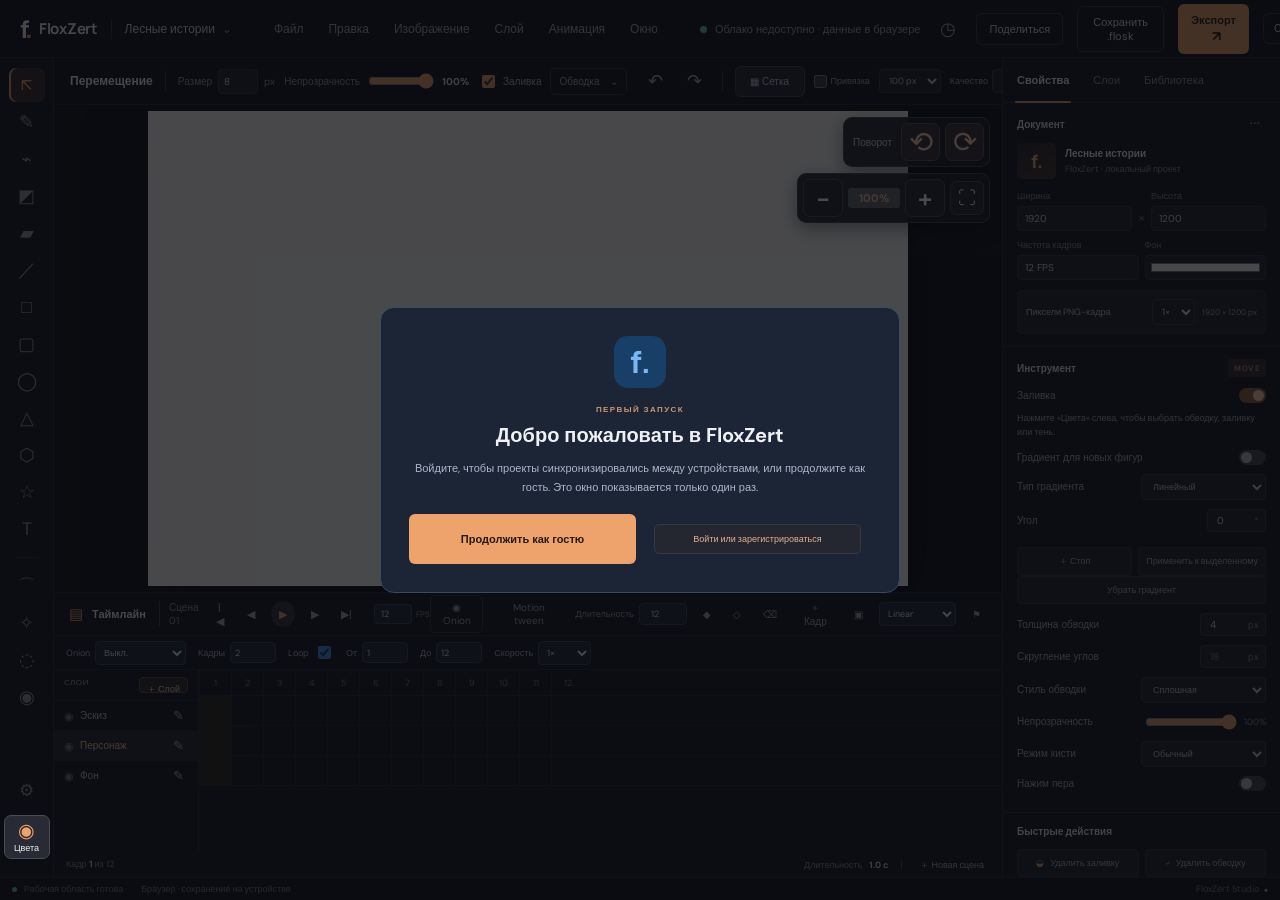
==== commit 624d7174: "Add files via upload" ====
--- a/index.html
+++ b/index.html
@@ -262,6 +262,7 @@
         <p id="tourDescription"></p>
         <div class="welcome-actions">
           <button type="button" id="tourBack" class="wide-button">Назад</button>
+          <button type="button" id="tourSkip" class="wide-button">Пропустить</button>
           <button type="button" id="tourNext" class="export-button">Далее</button>
         </div>
       </div>
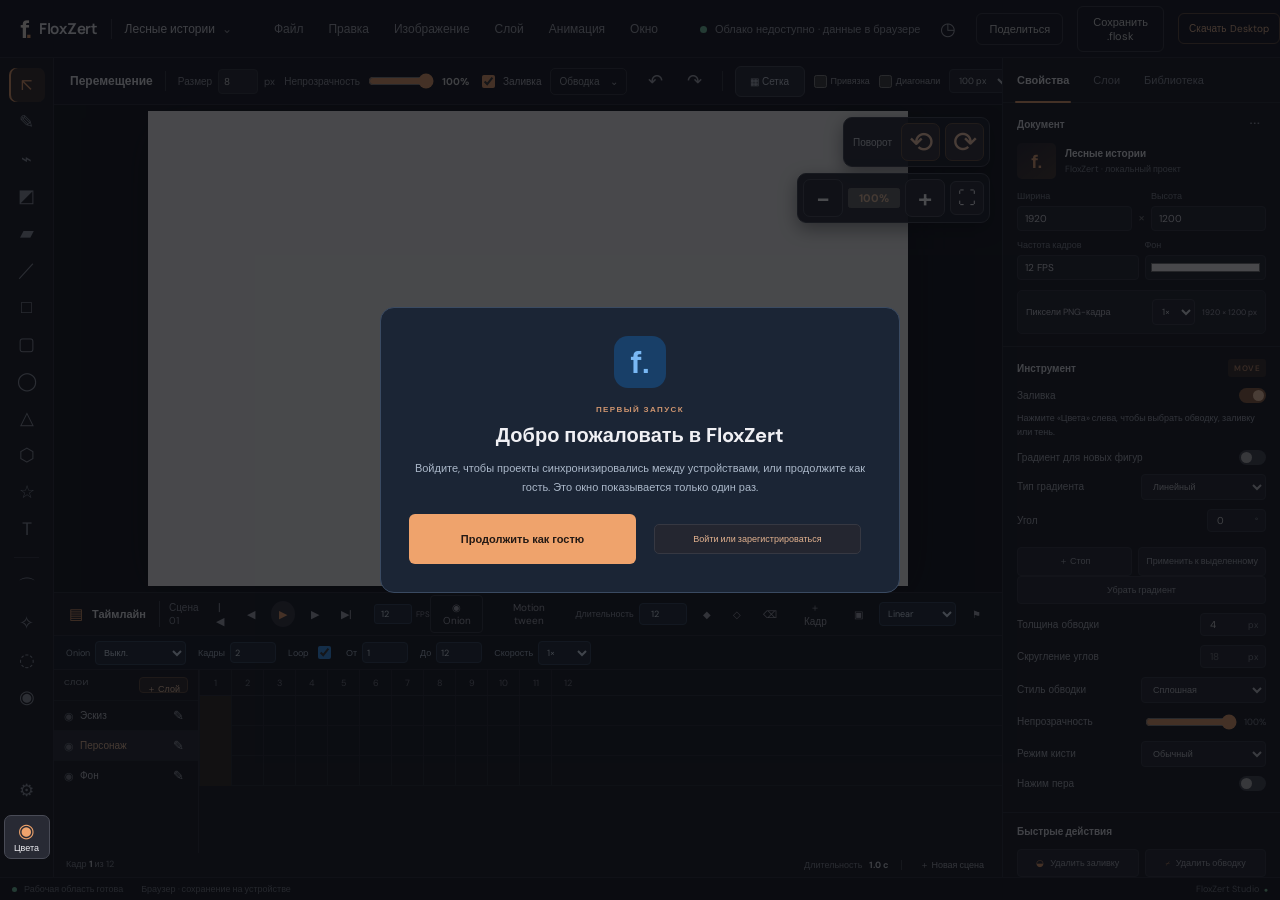
==== commit e1db5c02: "Add files via upload" ====
--- a/index.html
+++ b/index.html
@@ -24,6 +24,7 @@
         <button class="icon-button" id="historyButton" title="История версий" aria-label="История версий">◷</button>
         <button class="share-button">Поделиться</button>
         <button class="share-button" id="downloadProject" title="Сохранить проект .flosk в установленном приложении">Сохранить .flosk</button>
+        <a class="desktop-download-button" id="desktopDownloadButton" href="./download.html" title="Скачать настольную версию FloxZert для Windows" aria-label="Скачать FloxZert для Windows">Скачать Desktop</a>
         <button class="export-button" id="exportTop">Экспорт <span>↗</span></button>
         <button class="support-button" id="openSupport" title="Техподдержка и справка">Справка</button>
         <button class="support-button" id="openSocial" title="Проекты, друзья и совместная работа">Сообщество</button>
@@ -95,7 +96,8 @@
             <button class="icon-button" id="redoButton" title="Повторить">↷</button>
             <span class="context-separator"></span>
             <button class="grid-button" id="gridToggle" title="Показать/скрыть сетку" aria-pressed="false">▦ Сетка</button>
-            <label class="grid-snap-control" title="Привязывать рисование, перемещение и изменение размера объектов к сетке; видимость сетки настраивается отдельно"><input type="checkbox" id="gridSnap"> Привязка</label>
+            <label class="grid-snap-control" title="Привязывать рисование, перемещение и изменение размера объектов к пересечениям сетки"><input type="checkbox" id="gridSnap"> Привязка</label>
+            <label class="grid-snap-control" title="Показывать диагонали клеток и привязывать к ним, если включена привязка"><input type="checkbox" id="gridDiagonals"> Диагонали</label>
             <select id="gridSize" title="Размер клетки сетки" aria-label="Размер клетки сетки"><option value="50">50 px</option><option value="100" selected>100 px</option><option value="200">200 px</option><option value="400">400 px</option></select>
             <label class="quality-control" title="Качество экранного предпросмотра">Качество
               <select id="previewQuality" aria-label="Качество предпросмотра"><option value="draft">Скорость</option><option value="balanced" selected>Обычное</option><option value="high">Высокое</option></select>
--- a/styles.css
+++ b/styles.css
@@ -86,6 +86,8 @@
 .learning-progress-row{display:flex;align-items:center;gap:8px;margin-bottom:10px;color:#aeb8c7;font-size:9px}
 .learning-progress-row{grid-column:1/-1}
 .support-button{border:1px solid #383a45!important;border-radius:6px;padding:8px 10px;color:#ddd!important;font-size:10px}
+.desktop-download-button{border:1px solid #624b3e;border-radius:6px;padding:8px 10px;color:#f0bb94;text-decoration:none;font-size:10px;white-space:nowrap;transition:background .15s,border-color .15s}
+.desktop-download-button:hover{background:#302a28;border-color:#936342}
 .support-modal{width:min(760px,94vw);max-height:min(620px,90vh);background:#1b1d26;border:1px solid #383a45;border-radius:12px;overflow:hidden;display:flex;flex-direction:column}
 .support-layout{display:flex;min-height:420px}
 .support-sidebar{width:150px;border-right:1px solid #30323c;padding:12px;display:flex;flex-direction:column;gap:6px}
